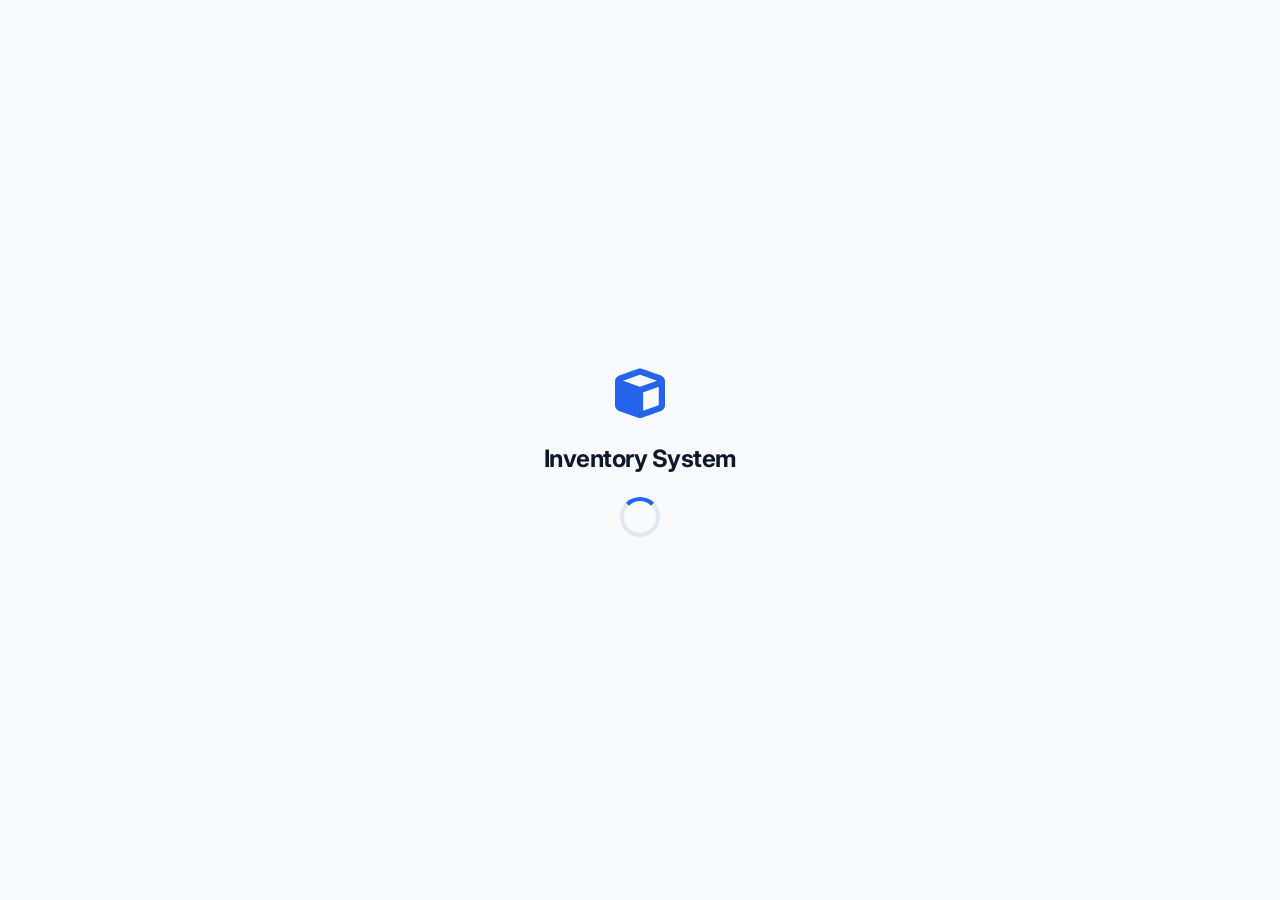
==== index.html @ 9de45422 "Update comments and structure in index.html" ====
<!DOCTYPE html>
<html lang="id">
<head>
  <meta charset="UTF-8">
  <meta name="viewport" content="width=device-width, initial-scale=1.0, maximum-scale=1.0, user-scalable=no">
  <title>Enterprise Inventory System</title>
  <link rel="stylesheet" href="css/style.css">
  <link rel="stylesheet" href="https://cdnjs.cloudflare.com/ajax/libs/font-awesome/6.4.0/css/all.min.css">
  <script src="https://cdn.jsdelivr.net/npm/chart.js"></script>
  <script src="https://cdnjs.cloudflare.com/ajax/libs/exceljs/4.4.0/exceljs.min.js"></script>
  <link href="https://fonts.googleapis.com/css2?family=Inter:wght@400;500;600;700&display=swap" rel="stylesheet">
</head>
<body>

<!-- SPLASH SCREEN -->
<div id="splashScreen">
  <div class="splash-logo"><i class="fa-solid fa-cube"></i></div>
  <h2 class="splash-text">Inventory System</h2>
  <div class="spinner"></div>
</div>

<!-- GLOBAL LOADER -->
<div id="globalLoader" class="hidden"><div class="spinner"></div></div>

<!-- AUTH SCREEN -->
<div id="authScreen" class="auth-container hidden">
  <div class="auth-box">
    <h2 style="margin-bottom: 24px; font-weight: 700; font-size: 24px;">Inventory System</h2>
    <div id="authError" class="hidden" style="color: red; margin-bottom: 16px; font-size: 13px;"></div>
    <div id="loginBox">
      <form id="loginForm">
        <input type="email" id="loginEmail" placeholder="Email" required>
        <input type="password" id="loginPass" placeholder="Password" required>
        <button type="submit" class="btn-primary" style="width: 100%; margin-top: 8px;">Login</button>
        <p style="margin-top:20px; font-size:14px; color: var(--text-muted);">Belum punya akun? <a href="#" onclick="toggleAuth('register'); return false;" style="color:var(--primary); font-weight:600;">Daftar</a></p>
      </form>
    </div>
    <div id="registerBox" class="hidden">
      <form id="registerForm">
        <input type="text" id="regNama" placeholder="Nama Lengkap" required>
        <input type="email" id="regEmail" placeholder="Email" required>
        <input type="password" id="regPass" placeholder="Password (min 6)" required minlength="6">
        <button type="submit" class="btn-primary" style="width: 100%; margin-top: 8px;">Daftar Akun</button>
        <p style="margin-top:20px; font-size:14px; color: var(--text-muted);">Sudah punya akun? <a href="#" onclick="toggleAuth('login'); return false;" style="color:var(--primary); font-weight:600;">Login</a></p>
      </form>
    </div>
  </div>
</div>

<!-- APP LAYOUT -->
<div id="appScreen" class="app-layout hidden">
  <div id="sidebarOverlay" class="sidebar-overlay" onclick="toggleSidebar()"></div>

  <!-- SIDEBAR -->
  <aside class="sidebar" id="sidebar">
    <div class="sidebar-brand">
      <div class="brand-logo-placeholder" style="width: 36px; height: 36px; background: var(--border); border-radius: 10px; flex-shrink: 0;"></div>
      <img id="sidebarLogoImg" class="brand-logo" src="" alt="Logo" style="display: none; object-fit: cover; flex-shrink: 0; border-radius: 10px; width: 36px; height: 36px;">
      <div class="brand-text"><strong id="sidebarBrandName">Inventory</strong><span>Enterprise</span></div>
    </div>
    
    <nav class="sidebar-menu">
      <p class="menu-label">MENU</p>
      <a href="#" class="menu-item active" onclick="showPage('dashboard', this)"><i class="fa-solid fa-border-all"></i> Dashboard</a>
      
      <div class="menu-group">
        <div class="menu-item" onclick="toggleSubmenu(this)"><i class="fa-solid fa-box"></i> Inventory <i class="fa-solid fa-chevron-down arrow"></i></div>
        <div class="submenu">
          <a href="#" onclick="showPage('inputMasuk', this)">Barang Masuk (PO)</a>
          <a href="#" onclick="showPage('inputKeluar', this)">Barang Keluar</a>
          <a href="#" id="nav-stok" onclick="showPage('stok', this)">Data Stok</a>
        </div>
      </div>

      <div class="menu-group">
        <div class="menu-item" onclick="toggleSubmenu(this)"><i class="fa-solid fa-cubes"></i> Master Data <i class="fa-solid fa-chevron-down arrow"></i></div>
        <div class="submenu">
          <a href="#" id="nav-produk" onclick="showPage('masterProduk', this)">Produk</a>
          <a href="#" onclick="showPage('masterMerk', this)">Merk</a>
          <a href="#" onclick="showPage('masterJenis', this)">Jenis</a>
          <a href="#" onclick="showPage('masterUkuran', this)">Ukuran</a>
          <a href="#" onclick="showPage('masterLokasi', this)">Lokasi</a>
        </div>
      </div>

      <!-- MENU LAPORAN ASET -->
      <a href="#" id="nav-laporanAset" class="menu-item" onclick="showPage('laporanAset', this)"><i class="fa-solid fa-chart-pie"></i> Laporan Aset</a>
      
      <a href="#" class="menu-item" onclick="showPage('history', this)"><i class="fa-solid fa-clock-rotate-left"></i> History Transaksi</a>
    </nav>
    
    <div class="sidebar-footer">
      <a href="#" class="menu-item" onclick="showPage('settings', this)"><i class="fa-solid fa-gear"></i> Settings</a>
      <a href="#" class="menu-item text-danger" onclick="logout()"><i class="fa-solid fa-arrow-right-from-bracket"></i> Log Out</a>
    </div>
  </aside>

  <!-- MAIN CONTENT -->
  <main class="main-content">
    <header class="topbar">
      <div class="topbar-left">
        <button class="hamburger" onclick="toggleSidebar()"><i class="fa-solid fa-bars"></i></button>
        <div class="search-bar">
          <i class="fa-solid fa-magnifying-glass text-muted"></i>
          <input type="text" id="globalSearch" placeholder="Cari SKU / Nama Produk..." onkeyup="filterTable()">
        </div>
      </div>
      <div class="topbar-right">
        <button class="icon-btn" onclick="toggleDarkMode()" title="Ganti Tema"><i class="fa-solid fa-moon" id="themeIcon"></i></button>
        <div class="profile-dropdown-container">
          <div class="user-profile" onclick="toggleProfileMenu(event)">
            <span id="userNameDisplay">Admin</span>
            <div class="avatar-placeholder" style="width: 32px; height: 32px; border-radius: 50%; background: var(--primary); color: white; display: flex; align-items: center; justify-content: center; font-size: 14px; font-weight: bold;">A</div>
            <img id="userAvatarImg" class="avatar" src="" alt="Avatar" style="display: none; object-fit: cover; width: 32px; height: 32px; border-radius: 50%; flex-shrink: 0;">
          </div>
          <div class="dropdown-menu hidden" id="profileDropdown">
            <a href="#" class="dropdown-item" onclick="showPage('settings', document.querySelectorAll('.sidebar-footer a')[0]); toggleProfileMenu(event); return false;"><i class="fa-solid fa-gear"></i> Pengaturan</a>
            <a href="#" class="dropdown-item text-danger" onclick="logout(); return false;"><i class="fa-solid fa-arrow-right-from-bracket"></i> Logout</a>
          </div>
        </div>
      </div>
    </header>

    <div class="content-area">
      
      <!-- DASHBOARD -->
      <div id="page-dashboard" class="page-view">
        <div class="page-header-flex">
          <div>
            <h2 class="page-title" style="margin-bottom: 4px;">Dashboard</h2>
            <p style="color: var(--text-muted); font-size: 14px;">Ringkasan inventaris dan aktivitas gudang Anda.</p>
          </div>
        </div>

        <div class="bento-grid">
          <div class="bento-card featured-card" style="cursor: pointer;" onclick="document.getElementById('nav-laporanAset').click()" title="Lihat Rincian Laporan Aset">
            <div class="featured-content">
              <div class="icon-box-glass"><i class="fa-solid fa-chart-line"></i></div>
              <p>Estimasi Laba Bersih</p>
              <h1 id="statNilaiAset">Rp 0</h1>
              <div class="featured-footer">
                <span><i class="fa-solid fa-circle-info"></i> (Harga Jual - Modal) x Stok</span>
              </div>
            </div>
          </div>

          <div class="bento-card stat-card" style="cursor: pointer;" onclick="document.getElementById('nav-produk').click()" title="Lihat Master Produk">
            <div class="stat-icon blue"><i class="fa-solid fa-cube"></i></div>
            <div class="stat-details"><span>Total SKU</span><h3 id="statTotalProduk">0</h3></div>
          </div>

          <div class="bento-card stat-card" style="cursor: pointer;" onclick="document.getElementById('nav-stok').click()" title="Lihat Stok Menipis">
            <div class="stat-icon red"><i class="fa-solid fa-triangle-exclamation"></i></div>
            <div class="stat-details"><span>Stok Menipis</span><h3 id="statLowStok">0</h3></div>
          </div>

          <div class="bento-card chart-card">
            <div class="card-header"><h3>Top 5 Stok Terbanyak</h3></div>
            <div class="chart-container"><canvas id="dashboardChart"></canvas></div>
          </div>

          <div class="bento-card table-card">
            <div class="card-header"><h3>Aktivitas Terakhir</h3><a href="#" onclick="showPage('history', document.querySelectorAll('.menu-item')[4]); return false;" style="font-size: 13px; color: var(--primary); font-weight: 600;">Lihat Semua</a></div>
            <div class="table-responsive">
              <table class="data-table">
                <thead><tr><th>Tgl</th><th>Tipe</th><th>Produk</th><th class="text-right">Qty</th></tr></thead>
                <tbody id="dashHistoryTable"></tbody>
              </table>
            </div>
          </div>
        </div>
      </div>

      <!-- LAPORAN ASET -->
      <div id="page-laporanAset" class="page-view hidden">
        <div class="page-header-flex">
          <div>
            <h2 class="page-title" style="margin-bottom: 4px;">Laporan Aset & Keuangan</h2>
            <p style="color: var(--text-muted); font-size: 14px;">Rincian modal, potensi pendapatan, dan laba bersih dari stok yang ada.</p>
          </div>
        </div>

        <!-- GRID KHUSUS LAPORAN ASET -->
        <div class="report-grid">
          <div class="report-card">
            <div class="stat-icon" style="background: #fef3c7; color: #d97706;"><i class="fa-solid fa-wallet"></i></div>
            <div class="stat-details">
              <span>Total Modal Tertahan</span>
              <h3 id="statTotalModal">Rp 0</h3>
            </div>
          </div>
          <div class="report-card">
            <div class="stat-icon blue"><i class="fa-solid fa-money-bill-trend-up"></i></div>
            <div class="stat-details">
              <span>Total Potensi Jual</span>
              <h3 id="statTotalOmzet">Rp 0</h3>
            </div>
          </div>
          <div class="report-card">
            <div class="stat-icon" style="background: #dcfce7; color: #16a34a;"><i class="fa-solid fa-sack-dollar"></i></div>
            <div class="stat-details">
              <span>Estimasi Laba Bersih</span>
              <h3 id="statTotalLaba" style="color: #16a34a;">Rp 0</h3>
            </div>
          </div>
        </div>

        <div class="bento-card">
          <div class="table-responsive">
            <table class="data-table">
              <thead>
                <tr>
                  <th>SKU</th>
                  <th>Nama Produk</th>
                  <th class="text-right">Sisa Stok</th>
                  <th class="text-right">Harga Beli (Modal)</th>
                  <th class="text-right">Harga Jual</th>
                  <th class="text-right">Total Modal</th>
                  <th class="text-right">Total Omzet</th>
                  <th class="text-right">Laba Kotor</th>
                </tr>
              </thead>
              <tbody id="tableLaporanAset"></tbody>
            </table>
          </div>
        </div>
      </div>

      <!-- SETTINGS -->
      <div id="page-settings" class="page-view hidden">
        <div class="page-header-flex"><h2 class="page-title">Pengaturan Akun</h2></div>
        <div class="bento-card" style="max-width: 600px;">
          <form id="formSettings">
            <div class="form-group"><label>Nama Perusahaan / Toko</label><input type="text" id="settingCompanyName" required></div>
            <div class="form-group"><label>Username (Nama Tampilan Anda)</label><input type="text" id="settingUsername" required></div>
            <div class="form-group" style="background: var(--bg-main); padding: 16px; border-radius: var(--radius-md); border: 1px dashed var(--border);">
              <label>Ganti Logo Perusahaan (Opsional)</label>
              <input type="file" id="inputLogo" accept="image/*" style="margin-top: 8px; border: none; padding: 0;">
              <img id="previewLogo" src="" alt="Preview Logo" style="display: none; max-width: 100px; margin-top: 12px; border-radius: 8px; object-fit: contain; background: white;">
            </div>
            <div class="form-group" style="background: var(--bg-main); padding: 16px; border-radius: var(--radius-md); border: 1px dashed var(--border);">
              <label>Ganti Foto Profil (Opsional)</label>
              <input type="file" id="inputAvatar" accept="image/*" style="margin-top: 8px; border: none; padding: 0;">
              <img id="previewAvatar" src="" alt="Preview Avatar" style="display: none; width: 80px; height: 80px; margin-top: 12px; border-radius: 50%; object-fit: cover; background: white;">
            </div>
            <button type="submit" class="btn-primary"><i class="fa-solid fa-floppy-disk"></i> Simpan Pengaturan</button>
          </form>
        </div>
      </div>

      <!-- BARANG MASUK (PO) -->
      <div id="page-inputMasuk" class="page-view hidden">
        <h2 class="page-title">Input Barang Masuk (PO)</h2>
        <div class="bento-card input-stok-header">
          <div class="form-inline" style="flex: 2;">
            <label>Pilih Produk</label>
            <select id="inProdukId" required onchange="suggestHargaBeli()">
              <option value="">Memuat produk...</option>
            </select>
          </div>
          <div class="form-inline"><label>Jumlah Masuk</label><input type="number" id="inputJmlCepat" placeholder="0" min="1"></div>
          <div class="form-inline"><label>Harga Beli (Modal)</label><input type="number" id="inputHargaCepat" placeholder="Rp"></div>
          <button class="btn-primary" onclick="tambahKeTabelSementara()"><i class="fa-solid fa-cart-plus"></i> Tambah</button>
        </div>
        <div class="bento-card mt-20">
          <div class="table-responsive">
            <table class="data-table">
              <thead><tr><th>SKU</th><th>Nama</th><th>Lokasi</th><th>Jumlah Masuk</th><th>Harga Beli</th><th>Action</th></tr></thead>
              <tbody id="tempStokTable"></tbody>
            </table>
          </div>
          <div class="table-footer"><button class="btn-primary" onclick="simpanStokMassal()"><i class="fa-solid fa-floppy-disk"></i> Simpan Transaksi</button></div>
        </div>
      </div>

      <!-- BARANG KELUAR -->
      <div id="page-inputKeluar" class="page-view hidden">
        <h2 class="page-title">Input Barang Keluar</h2>
        <div class="bento-card" style="max-width: 600px;">
          <form id="formKeluar">
            <div class="form-group"><label>Pilih Produk (Berdasarkan SKU)</label><select id="outProdukId" required></select></div>
            <div class="form-group"><label>Jumlah Keluar</label><input type="number" id="outJumlah" required min="1"></div>
            <div class="form-group"><label>Tanggal</label><input type="date" id="outTanggal" required></div>
            <div class="form-group"><label>Keterangan (Alasan Keluar)</label><input type="text" id="outKet" placeholder="Cth: Terjual, Barang Rusak" required></div>
            <button type="submit" class="btn-primary"><i class="fa-solid fa-arrow-up-from-bracket"></i> Proses Keluar</button>
          </form>
        </div>
      </div>

      <!-- MASTER PRODUK -->
      <div id="page-masterProduk" class="page-view hidden">
        <div class="page-header-flex">
          <h2 class="page-title">Master Produk</h2>
          <button class="btn-primary" onclick="bukaDetailProduk()"><i class="fa-solid fa-plus"></i> Tambah Produk</button>
        </div>
        <div class="bento-card">
          <div class="table-responsive">
            <table class="data-table" id="tableProduk">
              <thead><tr><th>SKU</th><th>Nama</th><th>Lokasi</th><th>Status</th><th>Stok</th><th>Harga Modal</th><th>Harga Jual</th><th>Action</th></tr></thead>
              <tbody id="tableMasterProduk"></tbody>
            </table>
          </div>
        </div>
      </div>

      <!-- MASTER DYNAMIC -->
      <div id="page-masterMerk" class="page-view hidden">
        <div class="page-header-flex"><h2 class="page-title">Master Merk</h2><button class="btn-primary" onclick="openModalMaster('merk')"><i class="fa-solid fa-plus"></i> Tambah Merk</button></div>
        <div class="bento-card"><div class="table-responsive"><table class="data-table"><thead><tr><th>No</th><th>Nama Merk</th><th>Action</th></tr></thead><tbody id="tableMasterMerk"></tbody></table></div></div>
      </div>
      <div id="page-masterJenis" class="page-view hidden">
        <div class="page-header-flex"><h2 class="page-title">Master Jenis</h2><button class="btn-primary" onclick="openModalMaster('jenis')"><i class="fa-solid fa-plus"></i> Tambah Jenis</button></div>
        <div class="bento-card"><div class="table-responsive"><table class="data-table"><thead><tr><th>No</th><th>Nama Jenis</th><th>Action</th></tr></thead><tbody id="tableMasterJenis"></tbody></table></div></div>
      </div>
      <div id="page-masterUkuran" class="page-view hidden">
        <div class="page-header-flex"><h2 class="page-title">Master Ukuran</h2><button class="btn-primary" onclick="openModalMaster('ukuran')"><i class="fa-solid fa-plus"></i> Tambah Ukuran</button></div>
        <div class="bento-card"><div class="table-responsive"><table class="data-table"><thead><tr><th>No</th><th>Nama Ukuran</th><th>Action</th></tr></thead><tbody id="tableMasterUkuran"></tbody></table></div></div>
      </div>
      <div id="page-masterLokasi" class="page-view hidden">
        <div class="page-header-flex"><h2 class="page-title">Master Lokasi</h2><button class="btn-primary" onclick="openModalMaster('lokasi')"><i class="fa-solid fa-plus"></i> Tambah Lokasi</button></div>
        <div class="bento-card"><div class="table-responsive"><table class="data-table"><thead><tr><th>No</th><th>Nama Lokasi</th><th>Action</th></tr></thead><tbody id="tableMasterLokasi"></tbody></table></div></div>
      </div>

      <!-- DATA STOK -->
      <div id="page-stok" class="page-view hidden">
        <h2 class="page-title">Data Stok Real-time</h2>
        <div class="bento-card"><div class="table-responsive"><table class="data-table"><thead><tr><th>SKU</th><th>Nama</th><th>Lokasi</th><th>Stok Saat Ini</th></tr></thead><tbody id="tableStok"></tbody></table></div></div>
      </div>

      <!-- HISTORY -->
      <div id="page-history" class="page-view hidden">
        <div class="page-header-flex">
          <h2 class="page-title">Semua History Transaksi</h2>
          <button class="btn-primary" onclick="exportHistoryToExcel()"><i class="fa-solid fa-file-excel"></i> Export ke Excel</button>
        </div>
        <div class="bento-card">
          <div class="table-responsive">
            <table class="data-table">
              <thead><tr><th>Tanggal</th><th>Tipe</th><th>Produk</th><th>Jumlah</th><th>Keterangan</th></tr></thead>
              <tbody id="tableHistory"></tbody>
            </table>
          </div>
        </div>
      </div>

    </div> <!-- END CONTENT-AREA -->

    <!-- ====== FOOTER ====== -->
    <footer class="app-footer">
      <div class="footer-left">
        <div class="footer-brand">
          <i class="fa-solid fa-cube"></i>
          <span id="footerBrandLogoText">Inventory</span>
        </div>
        <p>&copy; <span id="year"></span> <span id="footerCompanyName">Inventory Enterprise</span>. All rights reserved.</p>
        <p>Designed by <a href="https://wa.me/62895627104050?text=Halo%20Divzz,%20saya%20tertarik%20dengan%20aplikasi%20Inventory%20System" target="_blank">Divzz</a></p>
      </div>
      
      <div class="footer-right">
        <div class="footer-links">
          <a href="terms-and-conditions.html">Terms & Conditions</a>
          <a href="privacy-policy.html">Privacy Policy</a>
          <a href="mailto:divaprawira043@gmail.com?subject=Pertanyaan%20mengenai%20Inventory%20System">Contact Us</a>
        </div>
        <a href="https://github.com/Divzz1" target="_blank" class="social-link" title="GitHub">
          <i class="fa-brands fa-github"></i>
        </a>
      </div>
    </footer>
  </main>
</div>

<!-- MODAL PRODUK -->
<div id="modalProduk" class="modal-overlay hidden" onclick="closeModalOutside(event, 'modalProduk')">
  <div class="modal-content" onclick="event.stopPropagation()">
    <div class="modal-header"><h3 id="modalProdukTitle">Detail Produk Baru</h3><button type="button" class="close-btn" onclick="closeModal('modalProduk')">&times;</button></div>
    <form id="formProduk">
      <input type="hidden" id="prodId">
      <div class="modal-body">
        <div class="form-group"><label>SKU (Unik) *</label><input type="text" id="prodSku" required></div>
        <div class="form-group"><label>Nama Produk *</label><input type="text" id="prodNama" required></div>
        <div class="form-row">
          <div class="form-group"><label>Merk</label><input type="text" id="prodMerk"></div>
          <div class="form-group"><label>Jenis</label><input type="text" id="prodJenis"></div>
        </div>
        <div class="form-row">
          <div class="form-group"><label>Ukuran</label><input type="text" id="prodUkuran"></div>
          <div class="form-group"><label>Lokasi</label><input type="text" id="prodLokasi" placeholder="Cth: Rak A1"></div>
        </div>
        <div class="form-row">
          <div class="form-group"><label>Status Barang</label>
            <select id="prodStatus"><option value="Tersedia">Tersedia</option><option value="Rusak/Nonaktif">Rusak/Nonaktif</option></select>
          </div>
          <div class="form-group"><label>Harga Modal / Beli (Rp)</label><input type="number" id="prodHargaBeli" value="0" min="0"></div>
        </div>
        <div class="form-row">
          <div class="form-group"><label>Harga Jual (Rp)</label><input type="number" id="prodHarga" value="0" min="0"></div>
        </div>
      </div>
      <div class="modal-footer">
        <button type="button" class="btn-secondary" onclick="closeModal('modalProduk')">Batal</button>
        <button type="submit" class="btn-primary" id="btnSimpanProduk">Simpan Produk</button>
      </div>
    </form>
  </div>
</div>

<!-- MODAL MASTER -->
<div id="modalMaster" class="modal-overlay hidden" onclick="closeModalOutside(event, 'modalMaster')">
  <div class="modal-content" style="max-width: 400px;" onclick="event.stopPropagation()">
    <div class="modal-header"><h3 id="modalMasterTitle">Tambah Data</h3><button type="button" class="close-btn" onclick="closeModal('modalMaster')">&times;</button></div>
    <div class="modal-body"><div class="form-group"><label>Nama</label><input type="text" id="masterNama" required></div></div>
    <div class="modal-footer">
      <button type="button" class="btn-secondary" onclick="closeModal('modalMaster')">Batal</button>
      <button type="button" class="btn-primary" onclick="simpanMaster()">Simpan Data</button>
    </div>
  </div>
</div>

<script type="module" src="js/app.js"></script>
</body>
</html>
---- css/style.css ----
/* ===== VARIABEL & TEMA ===== */
:root {
  --bg-main: #f8fafc;
  --bg-surface: #ffffff;
  --sidebar-bg: #ffffff;
  --sidebar-active: #eff6ff;
  --text-main: #0f172a;
  --text-muted: #64748b;
  --primary: #2563eb;
  --primary-hover: #1d4ed8;
  --border: #e2e8f0;
  
  --success: #10b981;
  --success-bg: #ecfdf5;
  --danger: #ef4444;
  --danger-bg: #fef2f2;
  --warning: #f59e0b;
  --warning-bg: #fffbeb;

  --shadow-sm: 0 1px 3px rgba(0,0,0,0.05);
  --shadow-md: 0 4px 6px -1px rgba(0,0,0,0.05);
  --shadow-lg: 0 10px 15px -3px rgba(0,0,0,0.05);
  
  --radius-lg: 16px;
  --radius-md: 12px;
  --radius-sm: 8px;
}

/* Dark Mode Variables */
[data-theme="dark"] {
  --bg-main: #0f172a;
  --bg-surface: #1e293b;
  --sidebar-bg: #1e293b;
  --sidebar-active: #334155;
  --text-main: #f8fafc;
  --text-muted: #94a3b8;
  --border: #334155;
  --shadow-sm: 0 1px 3px rgba(0,0,0,0.3);
  --shadow-md: 0 4px 6px -1px rgba(0,0,0,0.3);
  --shadow-lg: 0 10px 15px -3px rgba(0,0,0,0.3);
}

* { margin: 0; padding: 0; box-sizing: border-box; font-family: 'Inter', -apple-system, sans-serif; }
body { background: var(--bg-main); color: var(--text-main); overflow-x: hidden; transition: background 0.3s, color 0.3s; }
.hidden { display: none !important; }
a { text-decoration: none; color: inherit; }
button { cursor: pointer; font-family: inherit; }
.text-muted { color: var(--text-muted); }
.text-danger { color: var(--danger); }
.text-right { text-align: right; }

/* ===== ANIMASI LOADING (SPLASH SCREEN & GLOBAL LOADER) ===== */
#splashScreen {
  position: fixed; inset: 0; background: var(--bg-main); z-index: 9999;
  display: flex; flex-direction: column; align-items: center; justify-content: center;
  transition: opacity 0.6s ease, visibility 0.6s ease;
}
#splashScreen.fade-out { opacity: 0; visibility: hidden; }
.splash-logo { font-size: 50px; color: var(--primary); margin-bottom: 20px; animation: bounce 1.5s infinite; }
.splash-text { font-size: 24px; font-weight: 700; margin-bottom: 24px; letter-spacing: -0.5px; animation: pulse 1.5s infinite; }

#globalLoader {
  position: fixed; inset: 0; background: rgba(15,23,42,0.3); backdrop-filter: blur(4px);
  z-index: 9000; display: flex; align-items: center; justify-content: center;
}

.spinner {
  width: 40px; height: 40px; border: 4px solid var(--border);
  border-top: 4px solid var(--primary); border-radius: 50%;
  animation: spin 1s linear infinite;
}

@keyframes spin { 0% { transform: rotate(0deg); } 100% { transform: rotate(360deg); } }
@keyframes bounce { 0%, 100% { transform: translateY(0); } 50% { transform: translateY(-15px); } }
@keyframes pulse { 0%, 100% { opacity: 1; } 50% { opacity: 0.5; } }

/* ===== AUTH (LOGIN & REGISTER) ===== */
.auth-container { height: 100vh; display: flex; align-items: center; justify-content: center; background: var(--bg-main); padding: 20px; }
.auth-box { background: var(--bg-surface); padding: 40px; border-radius: var(--radius-lg); box-shadow: var(--shadow-lg); border: 1px solid var(--border); width: 100%; max-width: 400px; text-align: center; animation: slideUpFade 0.6s ease; }
.auth-box input { width: 100%; padding: 12px 16px; margin-bottom: 16px; border: 1px solid var(--border); background: var(--bg-main); color: var(--text-main); border-radius: var(--radius-sm); outline: none; transition: 0.3s; }
.auth-box input:focus { border-color: var(--primary); box-shadow: 0 0 0 3px rgba(37,99,235,0.1); transform: translateY(-2px); }

/* ===== LAYOUT DASAR ===== */
.app-layout { display: flex; min-height: 100vh; width: 100vw; overflow: hidden; }

/* ===== SIDEBAR ===== */
.sidebar { width: 260px; background: var(--sidebar-bg); border-right: 1px solid var(--border); display: flex; flex-direction: column; position: fixed; top: 0; bottom: 0; left: 0; z-index: 100; transition: transform 0.3s cubic-bezier(0.4, 0, 0.2, 1); }
.sidebar-brand { display: flex; align-items: center; gap: 12px; padding: 24px; }
.brand-logo { width: 32px; height: 32px; border-radius: 8px; object-fit: cover; }
.brand-text { display: flex; flex-direction: column; font-size: 15px; font-weight: 700; line-height: 1.2; }
.brand-text span { color: var(--text-muted); font-size: 11px; font-weight: 600; letter-spacing: 0.5px; text-transform: uppercase; margin-top: 2px;}

.sidebar-menu { flex: 1; padding: 12px; overflow-y: auto; }
.menu-label { font-size: 11px; font-weight: 600; color: var(--text-muted); margin: 16px 12px 8px; letter-spacing: 0.5px; }
.menu-item { display: flex; align-items: center; gap: 12px; padding: 10px 12px; color: var(--text-muted); font-size: 14px; font-weight: 500; border-radius: var(--radius-sm); transition: all 0.2s cubic-bezier(0.4, 0, 0.2, 1); cursor: pointer; user-select: none; margin-bottom: 4px;}
.menu-item:hover { background: var(--bg-main); color: var(--text-main); transform: translateX(5px); }
.menu-item:active { transform: scale(0.97); }
.menu-item.active { color: var(--primary); background: var(--sidebar-active); font-weight: 600; }
.menu-item i:first-child { width: 20px; text-align: center; font-size: 16px; transition: transform 0.2s; }
.menu-item:hover i:first-child { transform: scale(1.1) rotate(-5deg); }
.arrow { margin-left: auto; font-size: 10px; transition: transform 0.3s cubic-bezier(0.4, 0, 0.2, 1); }
.submenu { display: none; flex-direction: column; padding-left: 44px; margin-top: 4px; margin-bottom: 8px;}
.submenu.open { display: flex; animation: slideDown 0.3s ease forwards; }
.submenu a { padding: 8px 0; font-size: 13px; color: var(--text-muted); transition: all 0.2s; font-weight: 500; }
.submenu a:hover { color: var(--primary); transform: translateX(5px); }
.submenu a.active { color: var(--primary); font-weight: 600; }
.sidebar-footer { padding: 20px 12px; border-top: 1px solid var(--border); }

/* ===== MAIN CONTENT & TOPBAR ===== */
.main-content { flex: 1; margin-left: 260px; display: flex; flex-direction: column; min-height: 100vh; transition: margin-left 0.3s ease, width 0.3s ease; width: calc(100% - 260px); }
.topbar { background: var(--bg-surface); padding: 16px 32px; display: flex; justify-content: space-between; align-items: center; border-bottom: 1px solid var(--border); position: sticky; top: 0; z-index: 50; transition: background 0.3s; }
.topbar-left { display: flex; align-items: center; gap: 20px; flex: 1; }

.hamburger { display: flex; align-items: center; justify-content: center; background: none; border: none; font-size: 20px; color: var(--text-muted); cursor: pointer; transition: all 0.2s; }
.hamburger:hover { color: var(--primary); transform: scale(1.1) rotate(90deg); }

.search-bar { display: flex; align-items: center; background: var(--bg-main); padding: 10px 16px; border-radius: var(--radius-sm); width: 100%; max-width: 350px; border: 1px solid var(--border); transition: all 0.3s; }
.search-bar:focus-within { background: var(--bg-surface); border-color: var(--primary); box-shadow: 0 0 0 3px rgba(37,99,235,0.1); transform: translateY(-2px); }
.search-bar input { border: none; background: transparent; outline: none; margin-left: 10px; width: 100%; font-size: 14px; color: var(--text-main); }

.topbar-right { display: flex; align-items: center; gap: 16px; }
.icon-btn { background: var(--bg-main); border: 1px solid var(--border); width: 40px; height: 40px; border-radius: 50%; display: flex; align-items: center; justify-content: center; font-size: 16px; color: var(--text-main); transition: all 0.3s; }
.icon-btn:hover { background: var(--border); transform: rotate(15deg) scale(1.1); }

.profile-dropdown-container { position: relative; }
.user-profile { display: flex; align-items: center; gap: 12px; background: var(--bg-main); padding: 6px 16px 6px 8px; border-radius: 30px; cursor: pointer; transition: all 0.3s; border: 1px solid var(--border); }
.user-profile:hover { background: var(--border); transform: translateY(-2px); box-shadow: var(--shadow-sm); }
.user-profile span { font-size: 14px; font-weight: 600; }

.dropdown-menu { position: absolute; top: calc(100% + 8px); right: 0; background: var(--bg-surface); border-radius: var(--radius-md); box-shadow: var(--shadow-lg); border: 1px solid var(--border); min-width: 180px; z-index: 1000; overflow: hidden; animation: dropDownFade 0.2s ease forwards; }
.dropdown-item { display: flex; align-items: center; gap: 12px; padding: 12px 16px; font-size: 14px; color: var(--text-main); transition: all 0.2s; text-decoration: none; font-weight: 500;}
.dropdown-item:hover { background: var(--bg-main); color: var(--primary); padding-left: 20px; }

/* ===== ANIMASI PAGE TRANSITION ===== */
.content-area { padding: 32px; width: 100%; max-width: 1400px; margin: 0 auto; flex: 1; }
.page-view:not(.hidden) { animation: slideUpFade 0.5s cubic-bezier(0.16, 1, 0.3, 1) forwards; }
.page-title { font-size: 24px; font-weight: 700; margin-bottom: 24px; letter-spacing: -0.5px; }
.page-header-flex { display: flex; justify-content: space-between; align-items: center; margin-bottom: 24px; flex-wrap: wrap; gap: 12px; }

/* ===== BENTO GRID DASHBOARD ===== */
.bento-grid { display: grid; grid-template-columns: repeat(4, 1fr); gap: 24px; }

.bento-card {
  background: var(--bg-surface);
  border-radius: var(--radius-lg);
  padding: 24px;
  border: 1px solid var(--border);
  box-shadow: var(--shadow-sm);
  transition: all 0.3s cubic-bezier(0.4, 0, 0.2, 1);
  position: relative;
  overflow: hidden;
}
.bento-card:hover { transform: translateY(-5px) scale(1.01); box-shadow: var(--shadow-lg); border-color: var(--primary); }

.featured-card {
  grid-column: span 2; grid-row: span 1;
  background: linear-gradient(135deg, var(--primary), #3b82f6);
  color: white; display: flex; flex-direction: column; justify-content: space-between; border: none;
}
.featured-card::after {
  content: ''; position: absolute; right: -20px; top: -20px; width: 150px; height: 150px; background: rgba(255,255,255,0.1); border-radius: 50%; transition: 0.5s;
}
.featured-card:hover::after { transform: scale(1.5); }
.icon-box-glass { width: 48px; height: 48px; background: rgba(255,255,255,0.2); border-radius: 12px; display: flex; align-items: center; justify-content: center; font-size: 20px; margin-bottom: 16px; backdrop-filter: blur(4px); transition: 0.3s;}
.featured-card:hover .icon-box-glass { transform: rotate(-10deg) scale(1.1); }
.featured-content p { font-size: 14px; opacity: 0.9; margin-bottom: 8px; font-weight: 500;}
.featured-content h1 { font-size: 32px; font-weight: 700; letter-spacing: -0.5px; }
.featured-footer { margin-top: 20px; font-size: 13px; opacity: 0.9; display: flex; align-items: center; gap: 6px; font-weight: 500;}

.stat-card { grid-column: span 1; display: flex; align-items: center; gap: 20px; }
.stat-icon { width: 56px; height: 56px; border-radius: 16px; display: flex; align-items: center; justify-content: center; font-size: 24px; flex-shrink: 0; transition: 0.3s; }
.stat-card:hover .stat-icon { transform: scale(1.1) rotate(5deg); }
.stat-icon.blue { background: var(--sidebar-active); color: var(--primary); }
.stat-icon.red { background: var(--danger-bg); color: var(--danger); }
.stat-details span { font-size: 13px; color: var(--text-muted); font-weight: 600; text-transform: uppercase; letter-spacing: 0.5px;}
.stat-details h3 { font-size: 28px; font-weight: 700; margin-top: 4px; color: var(--text-main); }

.chart-card { grid-column: span 2; grid-row: span 2; display: flex; flex-direction: column; }
.table-card { grid-column: span 2; grid-row: span 2; display: flex; flex-direction: column; }

.card-header { display: flex; justify-content: space-between; align-items: center; margin-bottom: 24px; }
.card-header h3 { font-size: 16px; font-weight: 700; color: var(--text-main); }
.chart-container { position: relative; flex: 1; width: 100%; min-height: 300px; }

/* ===== TABEL ===== */
.table-responsive { overflow-x: auto; width: 100%; flex: 1;}
.data-table { width: 100%; border-collapse: collapse; font-size: 14px; text-align: left; }
.data-table th { padding: 16px; color: var(--text-muted); font-weight: 600; border-bottom: 1px solid var(--border); font-size: 12px; text-transform: uppercase; letter-spacing: 0.5px;}
.data-table td { padding: 16px; border-bottom: 1px solid var(--border); color: var(--text-main); vertical-align: middle; font-weight: 500;}
.data-table tbody tr { transition: all 0.2s; }
.data-table tbody tr:hover { background: var(--bg-main); transform: scale(1.002); }
.data-table tr:last-child td { border-bottom: none; }

/* ===== BADGES ===== */
.badge { padding: 6px 12px; border-radius: 20px; font-size: 12px; font-weight: 600; white-space: nowrap; display: inline-flex; align-items: center; gap: 4px; transition: 0.3s;}
.badge:hover { transform: scale(1.05); }
.badge.success { background: var(--success-bg); color: var(--success); }
.badge.danger { background: var(--danger-bg); color: var(--danger); }
.badge.warning { background: var(--warning-bg); color: var(--warning); }

/* ===== BUTTONS (HOVER & CLICK EFFECT) ===== */
.btn-primary { background: var(--primary); color: white; border: none; padding: 12px 24px; border-radius: var(--radius-sm); font-weight: 600; font-size: 14px; transition: all 0.2s cubic-bezier(0.4, 0, 0.2, 1); display: inline-flex; align-items: center; gap: 8px; justify-content: center;}
.btn-primary:hover { background: var(--primary-hover); transform: translateY(-3px); box-shadow: 0 6px 15px rgba(37,99,235,0.4); }
.btn-primary:active { transform: translateY(1px) scale(0.95); box-shadow: none; }

.btn-secondary { background: var(--bg-main); color: var(--text-main); border: 1px solid var(--border); padding: 12px 24px; border-radius: var(--radius-sm); font-weight: 600; font-size: 14px; transition: all 0.2s; }
.btn-secondary:hover { background: var(--border); transform: translateY(-2px); }
.btn-secondary:active { transform: scale(0.95); }

.btn-sm { padding: 8px 14px; border-radius: 6px; font-size: 12px; border: none; transition: all 0.2s cubic-bezier(0.4, 0, 0.2, 1); display: inline-flex; align-items: center; gap: 6px; font-weight: 600; }
.btn-sm.red { background: var(--danger-bg); color: var(--danger); }
.btn-sm.red:hover { background: var(--danger); color: white; transform: translateY(-2px); }
.btn-sm.red:active { transform: scale(0.9); }
.btn-sm.outline { border: 1px solid var(--border); background: transparent; color: var(--text-main); }
.btn-sm.outline:hover { background: var(--bg-main); border-color: var(--primary); color: var(--primary); transform: translateY(-2px); }

/* ===== FORMS ===== */
.input-stok-header { display: flex; gap: 20px; align-items: flex-end; flex-wrap: wrap; }
.form-inline { display: flex; flex-direction: column; gap: 8px; flex: 1; min-width: 150px; }
.form-inline label { font-size: 13px; font-weight: 600; color: var(--text-muted); }
.form-inline input, .form-inline select { padding: 12px 16px; border: 1px solid var(--border); border-radius: var(--radius-sm); background: var(--bg-main); color: var(--text-main); outline: none; font-family: inherit; font-size: 14px; transition: all 0.3s; width: 100%; font-weight: 500;}
.form-inline input:focus, .form-inline select:focus { border-color: var(--primary); background: var(--bg-surface); box-shadow: 0 0 0 3px rgba(37,99,235,0.1); transform: translateY(-2px); }
.mt-20 { margin-top: 24px; }
.table-footer { display: flex; justify-content: flex-end; margin-top: 24px; }

.form-group { margin-bottom: 24px; }
.form-group label { display: block; font-size: 13px; font-weight: 600; margin-bottom: 8px; color: var(--text-main); }
.form-group input, .form-group textarea, .form-group select { width: 100%; padding: 12px 16px; border: 1px solid var(--border); border-radius: var(--radius-sm); background: var(--bg-main); color: var(--text-main); outline: none; font-family: inherit; font-size: 14px; transition: all 0.3s; font-weight: 500;}
.form-group input:focus, .form-group textarea:focus, .form-group select:focus { border-color: var(--primary); background: var(--bg-surface); box-shadow: 0 0 0 3px rgba(37,99,235,0.1); transform: translateY(-2px); }
.form-row { display: grid; grid-template-columns: 1fr 1fr; gap: 20px; }

/* ===== MODAL ANIMATION ===== */
.modal-overlay { position: fixed; inset: 0; background: rgba(15,23,42,0.6); backdrop-filter: blur(4px); display: flex; z-index: 1000; opacity: 0; animation: fadeIn 0.3s forwards; padding: 20px; overflow-y: auto; }
.modal-content { background: var(--bg-surface); width: 100%; max-width: 600px; border-radius: var(--radius-lg); overflow: hidden; transform: scale(0.8) translateY(20px); opacity: 0; animation: modalBounce 0.4s cubic-bezier(0.175, 0.885, 0.32, 1.275) forwards; margin: auto; display: flex; flex-direction: column; border: 1px solid var(--border); box-shadow: var(--shadow-lg); }
.modal-header { padding: 24px; border-bottom: 1px solid var(--border); display: flex; justify-content: space-between; align-items: center; }
.modal-header h3 { font-size: 20px; font-weight: 700; }
.close-btn { background: none; border: none; font-size: 24px; color: var(--text-muted); transition: 0.3s; }
.close-btn:hover { color: var(--danger); transform: rotate(180deg) scale(1.2); }
.modal-body { padding: 24px; overflow-y: auto; max-height: 70vh; }
.modal-footer { padding: 24px; border-top: 1px solid var(--border); display: flex; justify-content: flex-end; gap: 12px; background: var(--bg-surface); }

/* ====== FOOTER ====== */
.app-footer { background: var(--bg-surface); border-top: 1px solid var(--border); padding: 24px 32px; display: flex; justify-content: space-between; align-items: center; flex-wrap: wrap; gap: 16px; font-size: 13px; }
.footer-left { display: flex; flex-direction: column; gap: 6px; }
.footer-brand { display: flex; align-items: center; gap: 8px; font-size: 16px; font-weight: 700; color: var(--text-main); margin-bottom: 4px; transition: 0.3s;}
.footer-brand:hover { transform: scale(1.02); }
.footer-brand i { color: var(--primary); font-size: 18px; }
.footer-left p { margin: 0; color: var(--text-muted); font-weight: 500;}
.footer-left a { color: var(--primary); font-weight: 600; transition: 0.2s;}
.footer-left a:hover { text-shadow: 0 0 10px rgba(37,99,235,0.5); }
.footer-right { display: flex; align-items: center; gap: 32px; }
.footer-links { display: flex; gap: 24px; flex-wrap: wrap; }
.footer-links a { color: var(--text-muted); transition: all 0.2s; font-weight: 500; }
.footer-links a:hover { color: var(--primary); transform: translateY(-2px); display: inline-block;}
.social-link { color: var(--text-main); font-size: 22px; transition: all 0.3s cubic-bezier(0.175, 0.885, 0.32, 1.275); }
.social-link:hover { color: var(--primary); transform: scale(1.2) rotate(10deg); }

/* ===== KEYFRAMES ANIMATIONS ===== */
@keyframes fadeIn { from { opacity: 0; } to { opacity: 1; } }
@keyframes slideUpFade { from { opacity: 0; transform: translateY(20px); } to { opacity: 1; transform: translateY(0); } }
@keyframes slideDown { from { opacity: 0; transform: translateY(-10px); } to { opacity: 1; transform: translateY(0); } }
@keyframes dropDownFade { from { opacity: 0; transform: translateY(-15px); } to { opacity: 1; transform: translateY(0); } }
@keyframes modalBounce { from { opacity: 0; transform: scale(0.8) translateY(20px); } to { opacity: 1; transform: scale(1) translateY(0); } }

/* ==========================================
   RESPONSIVE DESIGN
   ========================================== */
@media (max-width: 1200px) {
  .bento-grid { grid-template-columns: repeat(2, 1fr); }
  .featured-card { grid-column: span 2; }
  .chart-card { grid-column: span 2; }
  .table-card { grid-column: span 2; }
}

@media (max-width: 1024px) {
  .sidebar { transform: translateX(-100%); width: 280px; box-shadow: var(--shadow-lg); }
  .sidebar.open { transform: translateX(0); }
  .main-content { margin-left: 0; width: 100%; }
  .app-layout.sidebar-closed .main-content { margin-left: 0; width: 100%; }
  .sidebar-overlay.open { display: block; opacity: 1; position: fixed; inset: 0; background: rgba(15,23,42,0.5); z-index: 99; backdrop-filter: blur(2px); animation: fadeIn 0.3s; }
}

@media (max-width: 768px) {
  .bento-grid { grid-template-columns: 1fr; }
  .featured-card, .chart-card, .table-card { grid-column: span 1; }
  
  .topbar { flex-direction: column; align-items: stretch; padding: 16px; gap: 16px; }
  .search-bar { max-width: 100%; }
  .topbar-right { justify-content: space-between; }
  
  .content-area { padding: 16px; }
  .input-stok-header { flex-direction: column; align-items: stretch; }
  .form-row { grid-template-columns: 1fr; }
  
  .app-footer { flex-direction: column; text-align: center; }
  .footer-left { align-items: center; }
  .footer-right { flex-direction: column; gap: 16px; }
  .footer-links { justify-content: center; }
}
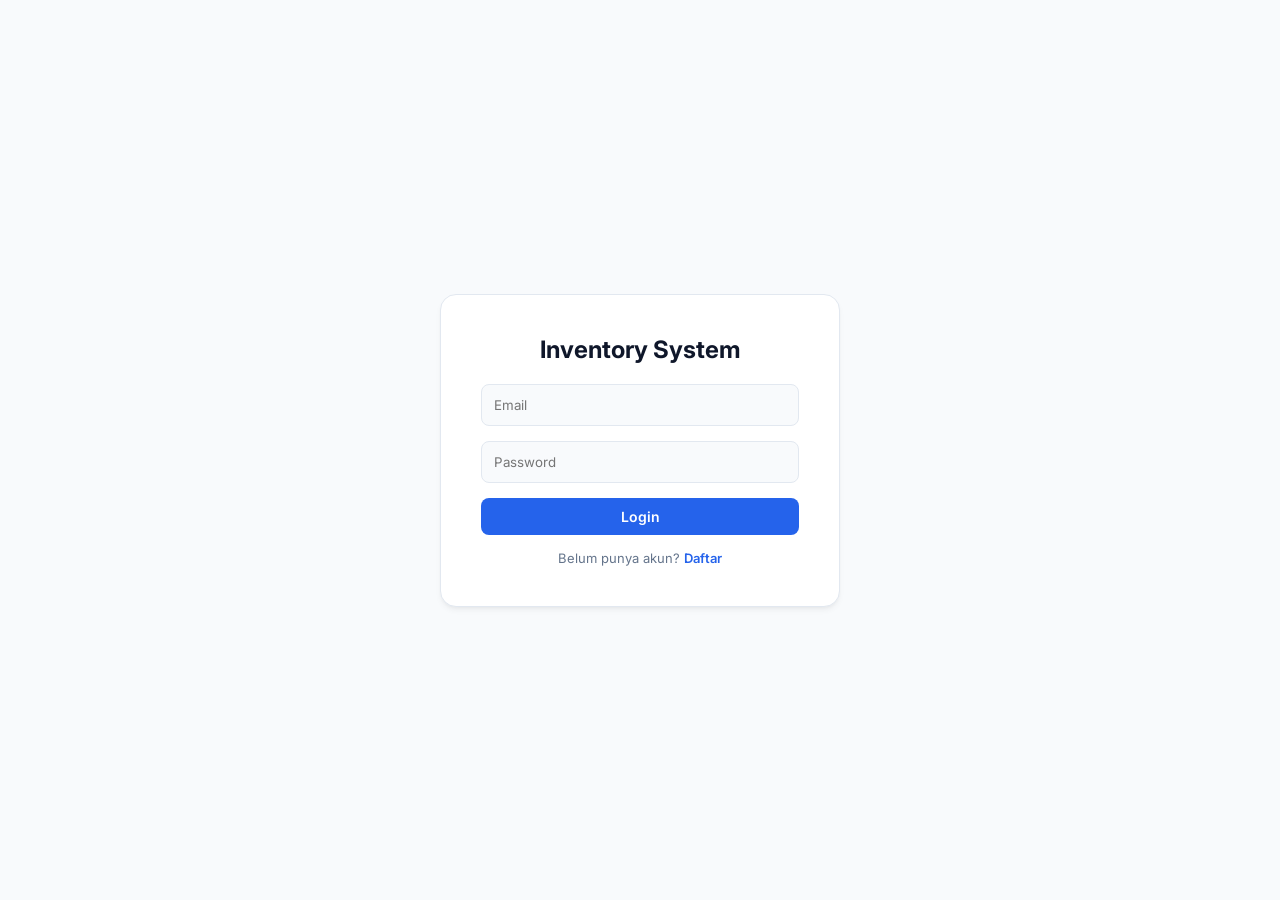
==== commit 78e56577: "Update index.html for layout and styling improvements Refactor HTML structure and improve styling fo" ====
--- a/index.html
+++ b/index.html
@@ -12,36 +12,28 @@
 </head>
 <body>
 
-<!-- SPLASH SCREEN -->
-<div id="splashScreen">
-  <div class="splash-logo"><i class="fa-solid fa-cube"></i></div>
-  <h2 class="splash-text">Inventory System</h2>
-  <div class="spinner"></div>
-</div>
-
-<!-- GLOBAL LOADER -->
-<div id="globalLoader" class="hidden"><div class="spinner"></div></div>
-
 <!-- AUTH SCREEN -->
-<div id="authScreen" class="auth-container hidden">
+<div id="authScreen" class="auth-container">
   <div class="auth-box">
-    <h2 style="margin-bottom: 24px; font-weight: 700; font-size: 24px;">Inventory System</h2>
-    <div id="authError" class="hidden" style="color: red; margin-bottom: 16px; font-size: 13px;"></div>
+    <h2 style="margin-bottom: 20px; font-weight: 700;">Inventory System</h2>
+    <div id="authError" class="hidden" style="color: red; margin-bottom: 10px; font-size: 13px;"></div>
+    
     <div id="loginBox">
       <form id="loginForm">
         <input type="email" id="loginEmail" placeholder="Email" required>
         <input type="password" id="loginPass" placeholder="Password" required>
-        <button type="submit" class="btn-primary" style="width: 100%; margin-top: 8px;">Login</button>
-        <p style="margin-top:20px; font-size:14px; color: var(--text-muted);">Belum punya akun? <a href="#" onclick="toggleAuth('register'); return false;" style="color:var(--primary); font-weight:600;">Daftar</a></p>
+        <button type="submit" class="btn-primary" style="width: 100%;">Login</button>
+        <p style="margin-top:15px; font-size:13px; color: var(--text-muted);">Belum punya akun? <a href="#" onclick="toggleAuth('register'); return false;" style="color:var(--primary); font-weight:600;">Daftar</a></p>
       </form>
     </div>
+    
     <div id="registerBox" class="hidden">
       <form id="registerForm">
         <input type="text" id="regNama" placeholder="Nama Lengkap" required>
         <input type="email" id="regEmail" placeholder="Email" required>
         <input type="password" id="regPass" placeholder="Password (min 6)" required minlength="6">
-        <button type="submit" class="btn-primary" style="width: 100%; margin-top: 8px;">Daftar Akun</button>
-        <p style="margin-top:20px; font-size:14px; color: var(--text-muted);">Sudah punya akun? <a href="#" onclick="toggleAuth('login'); return false;" style="color:var(--primary); font-weight:600;">Login</a></p>
+        <button type="submit" class="btn-primary" style="width: 100%;">Daftar Akun</button>
+        <p style="margin-top:15px; font-size:13px; color: var(--text-muted);">Sudah punya akun? <a href="#" onclick="toggleAuth('login'); return false;" style="color:var(--primary); font-weight:600;">Login</a></p>
       </form>
     </div>
   </div>
@@ -49,14 +41,19 @@
 
 <!-- APP LAYOUT -->
 <div id="appScreen" class="app-layout hidden">
+  
   <div id="sidebarOverlay" class="sidebar-overlay" onclick="toggleSidebar()"></div>
 
   <!-- SIDEBAR -->
   <aside class="sidebar" id="sidebar">
     <div class="sidebar-brand">
-      <div class="brand-logo-placeholder" style="width: 36px; height: 36px; background: var(--border); border-radius: 10px; flex-shrink: 0;"></div>
-      <img id="sidebarLogoImg" class="brand-logo" src="" alt="Logo" style="display: none; object-fit: cover; flex-shrink: 0; border-radius: 10px; width: 36px; height: 36px;">
-      <div class="brand-text"><strong id="sidebarBrandName">Inventory</strong><span>Enterprise</span></div>
+      <div class="brand-logo-placeholder" style="width: 32px; height: 32px; background: var(--border); border-radius: 8px; flex-shrink: 0;"></div>
+      <img id="sidebarLogoImg" class="brand-logo" src="" alt="Logo" style="display: none; object-fit: cover; flex-shrink: 0; border-radius: 8px; width: 32px; height: 32px;">
+      
+      <div class="brand-text">
+        <strong id="sidebarBrandName">Inventory</strong>
+        <span>Enterprise</span>
+      </div>
     </div>
     
     <nav class="sidebar-menu">
@@ -68,23 +65,20 @@
         <div class="submenu">
           <a href="#" onclick="showPage('inputMasuk', this)">Barang Masuk (PO)</a>
           <a href="#" onclick="showPage('inputKeluar', this)">Barang Keluar</a>
-          <a href="#" id="nav-stok" onclick="showPage('stok', this)">Data Stok</a>
+          <a href="#" onclick="showPage('stok', this)">Data Stok</a>
         </div>
       </div>
 
       <div class="menu-group">
         <div class="menu-item" onclick="toggleSubmenu(this)"><i class="fa-solid fa-cubes"></i> Master Data <i class="fa-solid fa-chevron-down arrow"></i></div>
         <div class="submenu">
-          <a href="#" id="nav-produk" onclick="showPage('masterProduk', this)">Produk</a>
+          <a href="#" onclick="showPage('masterProduk', this)">Produk</a>
           <a href="#" onclick="showPage('masterMerk', this)">Merk</a>
           <a href="#" onclick="showPage('masterJenis', this)">Jenis</a>
           <a href="#" onclick="showPage('masterUkuran', this)">Ukuran</a>
           <a href="#" onclick="showPage('masterLokasi', this)">Lokasi</a>
         </div>
       </div>
-
-      <!-- MENU LAPORAN ASET -->
-      <a href="#" id="nav-laporanAset" class="menu-item" onclick="showPage('laporanAset', this)"><i class="fa-solid fa-chart-pie"></i> Laporan Aset</a>
       
       <a href="#" class="menu-item" onclick="showPage('history', this)"><i class="fa-solid fa-clock-rotate-left"></i> History Transaksi</a>
     </nav>
@@ -101,21 +95,29 @@
       <div class="topbar-left">
         <button class="hamburger" onclick="toggleSidebar()"><i class="fa-solid fa-bars"></i></button>
         <div class="search-bar">
-          <i class="fa-solid fa-magnifying-glass text-muted"></i>
+          <i class="fa-solid fa-magnifying-glass"></i>
           <input type="text" id="globalSearch" placeholder="Cari SKU / Nama Produk..." onkeyup="filterTable()">
         </div>
       </div>
       <div class="topbar-right">
-        <button class="icon-btn" onclick="toggleDarkMode()" title="Ganti Tema"><i class="fa-solid fa-moon" id="themeIcon"></i></button>
+        <!-- Tombol Dark Mode -->
+        <button class="icon-btn" onclick="toggleDarkMode()" title="Ganti Tema">
+          <i class="fa-solid fa-moon" id="themeIcon"></i>
+        </button>
+        
         <div class="profile-dropdown-container">
           <div class="user-profile" onclick="toggleProfileMenu(event)">
             <span id="userNameDisplay">Admin</span>
-            <div class="avatar-placeholder" style="width: 32px; height: 32px; border-radius: 50%; background: var(--primary); color: white; display: flex; align-items: center; justify-content: center; font-size: 14px; font-weight: bold;">A</div>
-            <img id="userAvatarImg" class="avatar" src="" alt="Avatar" style="display: none; object-fit: cover; width: 32px; height: 32px; border-radius: 50%; flex-shrink: 0;">
+            <div class="avatar-placeholder" style="width: 28px; height: 28px; border-radius: 50%; background: var(--primary); color: white; display: flex; align-items: center; justify-content: center; font-size: 12px; font-weight: bold;">A</div>
+            <img id="userAvatarImg" class="avatar" src="" alt="Avatar" style="display: none; object-fit: cover; width: 28px; height: 28px; border-radius: 50%; flex-shrink: 0;">
           </div>
           <div class="dropdown-menu hidden" id="profileDropdown">
-            <a href="#" class="dropdown-item" onclick="showPage('settings', document.querySelectorAll('.sidebar-footer a')[0]); toggleProfileMenu(event); return false;"><i class="fa-solid fa-gear"></i> Pengaturan</a>
-            <a href="#" class="dropdown-item text-danger" onclick="logout(); return false;"><i class="fa-solid fa-arrow-right-from-bracket"></i> Logout</a>
+            <a href="#" class="dropdown-item" onclick="showPage('settings', document.querySelectorAll('.sidebar-footer a')[0]); toggleProfileMenu(event); return false;">
+              <i class="fa-solid fa-gear"></i> Pengaturan
+            </a>
+            <a href="#" class="dropdown-item text-danger" onclick="logout(); return false;">
+              <i class="fa-solid fa-arrow-right-from-bracket"></i> Logout
+            </a>
           </div>
         </div>
       </div>
@@ -125,42 +127,60 @@
       
       <!-- DASHBOARD -->
       <div id="page-dashboard" class="page-view">
-        <div class="page-header-flex">
+        <div class="page-header-flex" style="margin-bottom: 24px;">
           <div>
-            <h2 class="page-title" style="margin-bottom: 4px;">Dashboard</h2>
+            <h2 style="font-size: 24px; font-weight: 700; margin-bottom: 4px;">Dashboard</h2>
             <p style="color: var(--text-muted); font-size: 14px;">Ringkasan inventaris dan aktivitas gudang Anda.</p>
           </div>
         </div>
 
+        <!-- BENTO GRID LAYOUT -->
         <div class="bento-grid">
-          <div class="bento-card featured-card" style="cursor: pointer;" onclick="document.getElementById('nav-laporanAset').click()" title="Lihat Rincian Laporan Aset">
+          
+          <!-- Featured Card (Biru) -->
+          <div class="bento-card featured-card">
             <div class="featured-content">
-              <div class="icon-box-glass"><i class="fa-solid fa-chart-line"></i></div>
-              <p>Estimasi Laba Bersih</p>
+              <div class="icon-box-glass"><i class="fa-solid fa-wallet"></i></div>
+              <p>Total Nilai Aset</p>
               <h1 id="statNilaiAset">Rp 0</h1>
               <div class="featured-footer">
-                <span><i class="fa-solid fa-circle-info"></i> (Harga Jual - Modal) x Stok</span>
+                <span><i class="fa-solid fa-arrow-trend-up"></i> Estimasi Harga Jual</span>
               </div>
             </div>
           </div>
 
-          <div class="bento-card stat-card" style="cursor: pointer;" onclick="document.getElementById('nav-produk').click()" title="Lihat Master Produk">
+          <!-- Stat Cards -->
+          <div class="bento-card stat-card">
             <div class="stat-icon blue"><i class="fa-solid fa-cube"></i></div>
-            <div class="stat-details"><span>Total SKU</span><h3 id="statTotalProduk">0</h3></div>
-          </div>
-
-          <div class="bento-card stat-card" style="cursor: pointer;" onclick="document.getElementById('nav-stok').click()" title="Lihat Stok Menipis">
+            <div class="stat-details">
+              <span>Total SKU</span>
+              <h3 id="statTotalProduk">0</h3>
+            </div>
+          </div>
+
+          <div class="bento-card stat-card">
             <div class="stat-icon red"><i class="fa-solid fa-triangle-exclamation"></i></div>
-            <div class="stat-details"><span>Stok Menipis</span><h3 id="statLowStok">0</h3></div>
-          </div>
-
+            <div class="stat-details">
+              <span>Stok Menipis</span>
+              <h3 id="statLowStok">0</h3>
+            </div>
+          </div>
+
+          <!-- Chart Card -->
           <div class="bento-card chart-card">
-            <div class="card-header"><h3>Top 5 Stok Terbanyak</h3></div>
+            <div class="card-header">
+              <h3>Stok per Kategori</h3>
+              <i class="fa-solid fa-ellipsis text-muted"></i>
+            </div>
             <div class="chart-container"><canvas id="dashboardChart"></canvas></div>
           </div>
 
+          <!-- Recent Activity Table -->
           <div class="bento-card table-card">
-            <div class="card-header"><h3>Aktivitas Terakhir</h3><a href="#" onclick="showPage('history', document.querySelectorAll('.menu-item')[4]); return false;" style="font-size: 13px; color: var(--primary); font-weight: 600;">Lihat Semua</a></div>
+            <div class="card-header">
+              <h3>Aktivitas Terakhir</h3>
+              <a href="#" onclick="showPage('history', document.querySelectorAll('.menu-item')[4]); return false;" style="font-size: 13px; color: var(--primary); font-weight: 600;">Lihat Semua</a>
+            </div>
             <div class="table-responsive">
               <table class="data-table">
                 <thead><tr><th>Tgl</th><th>Tipe</th><th>Produk</th><th class="text-right">Qty</th></tr></thead>
@@ -171,78 +191,34 @@
         </div>
       </div>
 
-      <!-- LAPORAN ASET -->
-      <div id="page-laporanAset" class="page-view hidden">
-        <div class="page-header-flex">
-          <div>
-            <h2 class="page-title" style="margin-bottom: 4px;">Laporan Aset & Keuangan</h2>
-            <p style="color: var(--text-muted); font-size: 14px;">Rincian modal, potensi pendapatan, dan laba bersih dari stok yang ada.</p>
-          </div>
-        </div>
-
-        <!-- GRID KHUSUS LAPORAN ASET -->
-        <div class="report-grid">
-          <div class="report-card">
-            <div class="stat-icon" style="background: #fef3c7; color: #d97706;"><i class="fa-solid fa-wallet"></i></div>
-            <div class="stat-details">
-              <span>Total Modal Tertahan</span>
-              <h3 id="statTotalModal">Rp 0</h3>
-            </div>
-          </div>
-          <div class="report-card">
-            <div class="stat-icon blue"><i class="fa-solid fa-money-bill-trend-up"></i></div>
-            <div class="stat-details">
-              <span>Total Potensi Jual</span>
-              <h3 id="statTotalOmzet">Rp 0</h3>
-            </div>
-          </div>
-          <div class="report-card">
-            <div class="stat-icon" style="background: #dcfce7; color: #16a34a;"><i class="fa-solid fa-sack-dollar"></i></div>
-            <div class="stat-details">
-              <span>Estimasi Laba Bersih</span>
-              <h3 id="statTotalLaba" style="color: #16a34a;">Rp 0</h3>
-            </div>
-          </div>
-        </div>
-
-        <div class="bento-card">
-          <div class="table-responsive">
-            <table class="data-table">
-              <thead>
-                <tr>
-                  <th>SKU</th>
-                  <th>Nama Produk</th>
-                  <th class="text-right">Sisa Stok</th>
-                  <th class="text-right">Harga Beli (Modal)</th>
-                  <th class="text-right">Harga Jual</th>
-                  <th class="text-right">Total Modal</th>
-                  <th class="text-right">Total Omzet</th>
-                  <th class="text-right">Laba Kotor</th>
-                </tr>
-              </thead>
-              <tbody id="tableLaporanAset"></tbody>
-            </table>
-          </div>
-        </div>
-      </div>
-
       <!-- SETTINGS -->
       <div id="page-settings" class="page-view hidden">
-        <div class="page-header-flex"><h2 class="page-title">Pengaturan Akun</h2></div>
+        <div class="page-header-flex">
+          <h2 class="page-title">Pengaturan Akun</h2>
+        </div>
         <div class="bento-card" style="max-width: 600px;">
           <form id="formSettings">
-            <div class="form-group"><label>Nama Perusahaan / Toko</label><input type="text" id="settingCompanyName" required></div>
-            <div class="form-group"><label>Username (Nama Tampilan Anda)</label><input type="text" id="settingUsername" required></div>
-            <div class="form-group" style="background: var(--bg-main); padding: 16px; border-radius: var(--radius-md); border: 1px dashed var(--border);">
+            <div class="form-group">
+              <label>Nama Perusahaan / Toko</label>
+              <input type="text" id="settingCompanyName" placeholder="Cth: PT Maju Jaya" required>
+            </div>
+            <div class="form-group">
+              <label>Username (Nama Tampilan Anda)</label>
+              <input type="text" id="settingUsername" placeholder="Cth: Diva Prawira" required>
+            </div>
+            
+            <div class="form-group" style="background: var(--bg-main); padding: 15px; border-radius: 12px; border: 1px solid var(--border);">
               <label>Ganti Logo Perusahaan (Opsional)</label>
-              <input type="file" id="inputLogo" accept="image/*" style="margin-top: 8px; border: none; padding: 0;">
-              <img id="previewLogo" src="" alt="Preview Logo" style="display: none; max-width: 100px; margin-top: 12px; border-radius: 8px; object-fit: contain; background: white;">
-            </div>
-            <div class="form-group" style="background: var(--bg-main); padding: 16px; border-radius: var(--radius-md); border: 1px dashed var(--border);">
+              <input type="file" id="inputLogo" accept="image/*" style="margin-top: 8px;">
+              <img id="previewLogo" src="" alt="Preview Logo" style="display: none; max-width: 100px; max-height: 100px; margin-top: 10px; border-radius: 8px; object-fit: contain; border: 1px solid var(--border); background: white;">
+            </div>
+
+            <div class="form-group" style="background: var(--bg-main); padding: 15px; border-radius: 12px; border: 1px solid var(--border);">
               <label>Ganti Foto Profil (Opsional)</label>
-              <input type="file" id="inputAvatar" accept="image/*" style="margin-top: 8px; border: none; padding: 0;">
-              <img id="previewAvatar" src="" alt="Preview Avatar" style="display: none; width: 80px; height: 80px; margin-top: 12px; border-radius: 50%; object-fit: cover; background: white;">
-            </div>
+              <input type="file" id="inputAvatar" accept="image/*" style="margin-top: 8px;">
+              <img id="previewAvatar" src="" alt="Preview Avatar" style="display: none; width: 80px; height: 80px; margin-top: 10px; border-radius: 50%; object-fit: cover; border: 1px solid var(--border); background: white;">
+            </div>
+
             <button type="submit" class="btn-primary"><i class="fa-solid fa-floppy-disk"></i> Simpan Pengaturan</button>
           </form>
         </div>
@@ -252,14 +228,9 @@
       <div id="page-inputMasuk" class="page-view hidden">
         <h2 class="page-title">Input Barang Masuk (PO)</h2>
         <div class="bento-card input-stok-header">
-          <div class="form-inline" style="flex: 2;">
-            <label>Pilih Produk</label>
-            <select id="inProdukId" required onchange="suggestHargaBeli()">
-              <option value="">Memuat produk...</option>
-            </select>
-          </div>
+          <div class="form-inline"><label>SKU Produk</label><input type="text" id="inputSkuCepat" placeholder="Ketik SKU (Cth: PRD-001)"></div>
           <div class="form-inline"><label>Jumlah Masuk</label><input type="number" id="inputJmlCepat" placeholder="0" min="1"></div>
-          <div class="form-inline"><label>Harga Beli (Modal)</label><input type="number" id="inputHargaCepat" placeholder="Rp"></div>
+          <div class="form-inline"><label>Harga Beli</label><input type="number" id="inputHargaCepat" placeholder="Rp"></div>
           <button class="btn-primary" onclick="tambahKeTabelSementara()"><i class="fa-solid fa-cart-plus"></i> Tambah</button>
         </div>
         <div class="bento-card mt-20">
@@ -296,7 +267,7 @@
         <div class="bento-card">
           <div class="table-responsive">
             <table class="data-table" id="tableProduk">
-              <thead><tr><th>SKU</th><th>Nama</th><th>Lokasi</th><th>Status</th><th>Stok</th><th>Harga Modal</th><th>Harga Jual</th><th>Action</th></tr></thead>
+              <thead><tr><th>SKU</th><th>Nama</th><th>Lokasi</th><th>Status</th><th>Stok</th><th>Harga Jual</th><th>Action</th></tr></thead>
               <tbody id="tableMasterProduk"></tbody>
             </table>
           </div>
@@ -345,7 +316,7 @@
 
     </div> <!-- END CONTENT-AREA -->
 
-    <!-- ====== FOOTER ====== -->
+    <!-- ====== FOOTER (DO NOT CHANGE) ====== -->
     <footer class="app-footer">
       <div class="footer-left">
         <div class="footer-brand">
@@ -391,9 +362,6 @@
           <div class="form-group"><label>Status Barang</label>
             <select id="prodStatus"><option value="Tersedia">Tersedia</option><option value="Rusak/Nonaktif">Rusak/Nonaktif</option></select>
           </div>
-          <div class="form-group"><label>Harga Modal / Beli (Rp)</label><input type="number" id="prodHargaBeli" value="0" min="0"></div>
-        </div>
-        <div class="form-row">
           <div class="form-group"><label>Harga Jual (Rp)</label><input type="number" id="prodHarga" value="0" min="0"></div>
         </div>
       </div>
--- a/css/style.css
+++ b/css/style.css
@@ -18,8 +18,7 @@
   --warning-bg: #fffbeb;
 
   --shadow-sm: 0 1px 3px rgba(0,0,0,0.05);
-  --shadow-md: 0 4px 6px -1px rgba(0,0,0,0.05);
-  --shadow-lg: 0 10px 15px -3px rgba(0,0,0,0.05);
+  --shadow-md: 0 4px 6px -1px rgba(0,0,0,0.05), 0 2px 4px -2px rgba(0,0,0,0.05);
   
   --radius-lg: 16px;
   --radius-md: 12px;
@@ -37,7 +36,6 @@
   --border: #334155;
   --shadow-sm: 0 1px 3px rgba(0,0,0,0.3);
   --shadow-md: 0 4px 6px -1px rgba(0,0,0,0.3);
-  --shadow-lg: 0 10px 15px -3px rgba(0,0,0,0.3);
 }
 
 * { margin: 0; padding: 0; box-sizing: border-box; font-family: 'Inter', -apple-system, sans-serif; }
@@ -49,96 +47,65 @@
 .text-danger { color: var(--danger); }
 .text-right { text-align: right; }
 
-/* ===== ANIMASI LOADING (SPLASH SCREEN & GLOBAL LOADER) ===== */
-#splashScreen {
-  position: fixed; inset: 0; background: var(--bg-main); z-index: 9999;
-  display: flex; flex-direction: column; align-items: center; justify-content: center;
-  transition: opacity 0.6s ease, visibility 0.6s ease;
-}
-#splashScreen.fade-out { opacity: 0; visibility: hidden; }
-.splash-logo { font-size: 50px; color: var(--primary); margin-bottom: 20px; animation: bounce 1.5s infinite; }
-.splash-text { font-size: 24px; font-weight: 700; margin-bottom: 24px; letter-spacing: -0.5px; animation: pulse 1.5s infinite; }
-
-#globalLoader {
-  position: fixed; inset: 0; background: rgba(15,23,42,0.3); backdrop-filter: blur(4px);
-  z-index: 9000; display: flex; align-items: center; justify-content: center;
-}
-
-.spinner {
-  width: 40px; height: 40px; border: 4px solid var(--border);
-  border-top: 4px solid var(--primary); border-radius: 50%;
-  animation: spin 1s linear infinite;
-}
-
-@keyframes spin { 0% { transform: rotate(0deg); } 100% { transform: rotate(360deg); } }
-@keyframes bounce { 0%, 100% { transform: translateY(0); } 50% { transform: translateY(-15px); } }
-@keyframes pulse { 0%, 100% { opacity: 1; } 50% { opacity: 0.5; } }
-
 /* ===== AUTH (LOGIN & REGISTER) ===== */
 .auth-container { height: 100vh; display: flex; align-items: center; justify-content: center; background: var(--bg-main); padding: 20px; }
-.auth-box { background: var(--bg-surface); padding: 40px; border-radius: var(--radius-lg); box-shadow: var(--shadow-lg); border: 1px solid var(--border); width: 100%; max-width: 400px; text-align: center; animation: slideUpFade 0.6s ease; }
-.auth-box input { width: 100%; padding: 12px 16px; margin-bottom: 16px; border: 1px solid var(--border); background: var(--bg-main); color: var(--text-main); border-radius: var(--radius-sm); outline: none; transition: 0.3s; }
-.auth-box input:focus { border-color: var(--primary); box-shadow: 0 0 0 3px rgba(37,99,235,0.1); transform: translateY(-2px); }
+.auth-box { background: var(--bg-surface); padding: 40px; border-radius: var(--radius-lg); box-shadow: var(--shadow-md); border: 1px solid var(--border); width: 100%; max-width: 400px; text-align: center; }
+.auth-box input { width: 100%; padding: 12px; margin-bottom: 15px; border: 1px solid var(--border); background: var(--bg-main); color: var(--text-main); border-radius: var(--radius-sm); outline: none; transition: 0.2s; }
+.auth-box input:focus { border-color: var(--primary); box-shadow: 0 0 0 3px rgba(37,99,235,0.1); }
 
 /* ===== LAYOUT DASAR ===== */
 .app-layout { display: flex; min-height: 100vh; width: 100vw; overflow: hidden; }
 
 /* ===== SIDEBAR ===== */
-.sidebar { width: 260px; background: var(--sidebar-bg); border-right: 1px solid var(--border); display: flex; flex-direction: column; position: fixed; top: 0; bottom: 0; left: 0; z-index: 100; transition: transform 0.3s cubic-bezier(0.4, 0, 0.2, 1); }
+.sidebar { width: 260px; background: var(--sidebar-bg); border-right: 1px solid var(--border); display: flex; flex-direction: column; position: fixed; top: 0; bottom: 0; left: 0; z-index: 100; transition: transform 0.3s ease; }
 .sidebar-brand { display: flex; align-items: center; gap: 12px; padding: 24px; }
 .brand-logo { width: 32px; height: 32px; border-radius: 8px; object-fit: cover; }
-.brand-text { display: flex; flex-direction: column; font-size: 15px; font-weight: 700; line-height: 1.2; }
-.brand-text span { color: var(--text-muted); font-size: 11px; font-weight: 600; letter-spacing: 0.5px; text-transform: uppercase; margin-top: 2px;}
+.brand-text { display: flex; flex-direction: column; font-size: 15px; font-weight: 700; }
+.brand-text span { color: var(--text-muted); font-size: 11px; font-weight: 500; letter-spacing: 0.5px; text-transform: uppercase; }
 
 .sidebar-menu { flex: 1; padding: 12px; overflow-y: auto; }
 .menu-label { font-size: 11px; font-weight: 600; color: var(--text-muted); margin: 16px 12px 8px; letter-spacing: 0.5px; }
-.menu-item { display: flex; align-items: center; gap: 12px; padding: 10px 12px; color: var(--text-muted); font-size: 14px; font-weight: 500; border-radius: var(--radius-sm); transition: all 0.2s cubic-bezier(0.4, 0, 0.2, 1); cursor: pointer; user-select: none; margin-bottom: 4px;}
-.menu-item:hover { background: var(--bg-main); color: var(--text-main); transform: translateX(5px); }
-.menu-item:active { transform: scale(0.97); }
+.menu-item { display: flex; align-items: center; gap: 12px; padding: 10px 12px; color: var(--text-muted); font-size: 14px; font-weight: 500; border-radius: var(--radius-sm); transition: all 0.2s ease; cursor: pointer; user-select: none; margin-bottom: 2px;}
+.menu-item:hover { background: var(--bg-main); color: var(--text-main); }
 .menu-item.active { color: var(--primary); background: var(--sidebar-active); font-weight: 600; }
-.menu-item i:first-child { width: 20px; text-align: center; font-size: 16px; transition: transform 0.2s; }
-.menu-item:hover i:first-child { transform: scale(1.1) rotate(-5deg); }
-.arrow { margin-left: auto; font-size: 10px; transition: transform 0.3s cubic-bezier(0.4, 0, 0.2, 1); }
-.submenu { display: none; flex-direction: column; padding-left: 44px; margin-top: 4px; margin-bottom: 8px;}
-.submenu.open { display: flex; animation: slideDown 0.3s ease forwards; }
-.submenu a { padding: 8px 0; font-size: 13px; color: var(--text-muted); transition: all 0.2s; font-weight: 500; }
-.submenu a:hover { color: var(--primary); transform: translateX(5px); }
-.submenu a.active { color: var(--primary); font-weight: 600; }
+.menu-item i:first-child { width: 18px; text-align: center; font-size: 16px; }
+.arrow { margin-left: auto; font-size: 10px; transition: transform 0.3s ease; }
+.submenu { display: none; flex-direction: column; padding-left: 42px; margin-top: 4px; }
+.submenu.open { display: flex; animation: fadeIn 0.3s ease; }
+.submenu a { padding: 8px 0; font-size: 13px; color: var(--text-muted); transition: 0.2s; font-weight: 500; }
+.submenu a:hover, .submenu a.active { color: var(--primary); }
 .sidebar-footer { padding: 20px 12px; border-top: 1px solid var(--border); }
 
 /* ===== MAIN CONTENT & TOPBAR ===== */
 .main-content { flex: 1; margin-left: 260px; display: flex; flex-direction: column; min-height: 100vh; transition: margin-left 0.3s ease, width 0.3s ease; width: calc(100% - 260px); }
-.topbar { background: var(--bg-surface); padding: 16px 32px; display: flex; justify-content: space-between; align-items: center; border-bottom: 1px solid var(--border); position: sticky; top: 0; z-index: 50; transition: background 0.3s; }
-.topbar-left { display: flex; align-items: center; gap: 20px; flex: 1; }
-
-.hamburger { display: flex; align-items: center; justify-content: center; background: none; border: none; font-size: 20px; color: var(--text-muted); cursor: pointer; transition: all 0.2s; }
-.hamburger:hover { color: var(--primary); transform: scale(1.1) rotate(90deg); }
-
-.search-bar { display: flex; align-items: center; background: var(--bg-main); padding: 10px 16px; border-radius: var(--radius-sm); width: 100%; max-width: 350px; border: 1px solid var(--border); transition: all 0.3s; }
-.search-bar:focus-within { background: var(--bg-surface); border-color: var(--primary); box-shadow: 0 0 0 3px rgba(37,99,235,0.1); transform: translateY(-2px); }
+.topbar { background: var(--bg-surface); padding: 16px 32px; display: flex; justify-content: space-between; align-items: center; border-bottom: 1px solid var(--border); position: sticky; top: 0; z-index: 50; }
+.topbar-left { display: flex; align-items: center; gap: 16px; flex: 1; }
+
+.hamburger { display: flex; align-items: center; justify-content: center; background: none; border: none; font-size: 20px; color: var(--text-muted); cursor: pointer; padding: 5px; transition: transform 0.2s; }
+.hamburger:hover { color: var(--text-main); }
+
+.search-bar { display: flex; align-items: center; background: var(--bg-main); padding: 10px 16px; border-radius: var(--radius-md); width: 400px; max-width: 100%; border: 1px solid transparent; transition: 0.3s; }
+.search-bar:focus-within { background: var(--bg-surface); border-color: var(--border); box-shadow: 0 0 0 2px var(--primary); }
 .search-bar input { border: none; background: transparent; outline: none; margin-left: 10px; width: 100%; font-size: 14px; color: var(--text-main); }
 
 .topbar-right { display: flex; align-items: center; gap: 16px; }
-.icon-btn { background: var(--bg-main); border: 1px solid var(--border); width: 40px; height: 40px; border-radius: 50%; display: flex; align-items: center; justify-content: center; font-size: 16px; color: var(--text-main); transition: all 0.3s; }
-.icon-btn:hover { background: var(--border); transform: rotate(15deg) scale(1.1); }
-
-.profile-dropdown-container { position: relative; }
-.user-profile { display: flex; align-items: center; gap: 12px; background: var(--bg-main); padding: 6px 16px 6px 8px; border-radius: 30px; cursor: pointer; transition: all 0.3s; border: 1px solid var(--border); }
-.user-profile:hover { background: var(--border); transform: translateY(-2px); box-shadow: var(--shadow-sm); }
+.icon-btn { background: var(--bg-main); border: 1px solid var(--border); width: 40px; height: 40px; border-radius: 50%; display: flex; align-items: center; justify-content: center; font-size: 16px; color: var(--text-main); transition: 0.2s; }
+.icon-btn:hover { background: var(--border); }
+
+.user-profile { display: flex; align-items: center; gap: 10px; background: var(--bg-main); padding: 6px 16px 6px 6px; border-radius: 30px; cursor: pointer; transition: 0.2s; border: 1px solid var(--border); }
+.user-profile:hover { background: var(--border); }
 .user-profile span { font-size: 14px; font-weight: 600; }
 
-.dropdown-menu { position: absolute; top: calc(100% + 8px); right: 0; background: var(--bg-surface); border-radius: var(--radius-md); box-shadow: var(--shadow-lg); border: 1px solid var(--border); min-width: 180px; z-index: 1000; overflow: hidden; animation: dropDownFade 0.2s ease forwards; }
-.dropdown-item { display: flex; align-items: center; gap: 12px; padding: 12px 16px; font-size: 14px; color: var(--text-main); transition: all 0.2s; text-decoration: none; font-weight: 500;}
-.dropdown-item:hover { background: var(--bg-main); color: var(--primary); padding-left: 20px; }
-
-/* ===== ANIMASI PAGE TRANSITION ===== */
-.content-area { padding: 32px; width: 100%; max-width: 1400px; margin: 0 auto; flex: 1; }
-.page-view:not(.hidden) { animation: slideUpFade 0.5s cubic-bezier(0.16, 1, 0.3, 1) forwards; }
-.page-title { font-size: 24px; font-weight: 700; margin-bottom: 24px; letter-spacing: -0.5px; }
+.content-area { padding: 32px; animation: fadeIn 0.4s ease; width: 100%; max-width: 1400px; margin: 0 auto; flex: 1; }
+.page-title { font-size: 24px; font-weight: 700; margin-bottom: 24px; }
 .page-header-flex { display: flex; justify-content: space-between; align-items: center; margin-bottom: 24px; flex-wrap: wrap; gap: 12px; }
 
 /* ===== BENTO GRID DASHBOARD ===== */
-.bento-grid { display: grid; grid-template-columns: repeat(4, 1fr); gap: 24px; }
+.bento-grid {
+  display: grid;
+  grid-template-columns: repeat(4, 1fr);
+  gap: 20px;
+}
 
 .bento-card {
   background: var(--bg-surface);
@@ -146,146 +113,146 @@
   padding: 24px;
   border: 1px solid var(--border);
   box-shadow: var(--shadow-sm);
-  transition: all 0.3s cubic-bezier(0.4, 0, 0.2, 1);
-  position: relative;
-  overflow: hidden;
-}
-.bento-card:hover { transform: translateY(-5px) scale(1.01); box-shadow: var(--shadow-lg); border-color: var(--primary); }
-
+  transition: transform 0.2s, box-shadow 0.2s;
+}
+.bento-card:hover { transform: translateY(-2px); box-shadow: var(--shadow-md); }
+
+/* Featured Card (Kiri) */
 .featured-card {
-  grid-column: span 2; grid-row: span 1;
+  grid-column: span 1;
+  grid-row: span 2;
   background: linear-gradient(135deg, var(--primary), #3b82f6);
-  color: white; display: flex; flex-direction: column; justify-content: space-between; border: none;
-}
-.featured-card::after {
-  content: ''; position: absolute; right: -20px; top: -20px; width: 150px; height: 150px; background: rgba(255,255,255,0.1); border-radius: 50%; transition: 0.5s;
-}
-.featured-card:hover::after { transform: scale(1.5); }
-.icon-box-glass { width: 48px; height: 48px; background: rgba(255,255,255,0.2); border-radius: 12px; display: flex; align-items: center; justify-content: center; font-size: 20px; margin-bottom: 16px; backdrop-filter: blur(4px); transition: 0.3s;}
-.featured-card:hover .icon-box-glass { transform: rotate(-10deg) scale(1.1); }
-.featured-content p { font-size: 14px; opacity: 0.9; margin-bottom: 8px; font-weight: 500;}
-.featured-content h1 { font-size: 32px; font-weight: 700; letter-spacing: -0.5px; }
-.featured-footer { margin-top: 20px; font-size: 13px; opacity: 0.9; display: flex; align-items: center; gap: 6px; font-weight: 500;}
-
-.stat-card { grid-column: span 1; display: flex; align-items: center; gap: 20px; }
-.stat-icon { width: 56px; height: 56px; border-radius: 16px; display: flex; align-items: center; justify-content: center; font-size: 24px; flex-shrink: 0; transition: 0.3s; }
-.stat-card:hover .stat-icon { transform: scale(1.1) rotate(5deg); }
+  color: white;
+  display: flex;
+  flex-direction: column;
+  justify-content: space-between;
+  border: none;
+}
+.icon-box-glass { width: 48px; height: 48px; background: rgba(255,255,255,0.2); border-radius: 12px; display: flex; align-items: center; justify-content: center; font-size: 20px; margin-bottom: 24px; }
+.featured-content p { font-size: 14px; opacity: 0.9; margin-bottom: 8px; }
+.featured-content h1 { font-size: 28px; font-weight: 700; letter-spacing: -0.5px; }
+.featured-footer { margin-top: auto; padding-top: 24px; font-size: 12px; opacity: 0.8; display: flex; align-items: center; gap: 6px; }
+
+/* Stat Cards */
+.stat-card {
+  grid-column: span 1;
+  display: flex;
+  align-items: center;
+  gap: 16px;
+}
+.stat-icon { width: 48px; height: 48px; border-radius: 12px; display: flex; align-items: center; justify-content: center; font-size: 20px; flex-shrink: 0; }
 .stat-icon.blue { background: var(--sidebar-active); color: var(--primary); }
 .stat-icon.red { background: var(--danger-bg); color: var(--danger); }
-.stat-details span { font-size: 13px; color: var(--text-muted); font-weight: 600; text-transform: uppercase; letter-spacing: 0.5px;}
-.stat-details h3 { font-size: 28px; font-weight: 700; margin-top: 4px; color: var(--text-main); }
-
-.chart-card { grid-column: span 2; grid-row: span 2; display: flex; flex-direction: column; }
-.table-card { grid-column: span 2; grid-row: span 2; display: flex; flex-direction: column; }
-
-.card-header { display: flex; justify-content: space-between; align-items: center; margin-bottom: 24px; }
-.card-header h3 { font-size: 16px; font-weight: 700; color: var(--text-main); }
-.chart-container { position: relative; flex: 1; width: 100%; min-height: 300px; }
+.stat-details span { font-size: 13px; color: var(--text-muted); font-weight: 500; }
+.stat-details h3 { font-size: 24px; font-weight: 700; margin-top: 4px; }
+
+/* Chart Card */
+.chart-card {
+  grid-column: span 2;
+  grid-row: span 2;
+  display: flex;
+  flex-direction: column;
+}
+.card-header { display: flex; justify-content: space-between; align-items: center; margin-bottom: 20px; }
+.card-header h3 { font-size: 16px; font-weight: 600; }
+.chart-container { position: relative; flex: 1; width: 100%; min-height: 250px; }
+
+/* Table Card */
+.table-card {
+  grid-column: span 4;
+}
 
 /* ===== TABEL ===== */
-.table-responsive { overflow-x: auto; width: 100%; flex: 1;}
+.table-responsive { overflow-x: auto; width: 100%; }
 .data-table { width: 100%; border-collapse: collapse; font-size: 14px; text-align: left; }
-.data-table th { padding: 16px; color: var(--text-muted); font-weight: 600; border-bottom: 1px solid var(--border); font-size: 12px; text-transform: uppercase; letter-spacing: 0.5px;}
-.data-table td { padding: 16px; border-bottom: 1px solid var(--border); color: var(--text-main); vertical-align: middle; font-weight: 500;}
-.data-table tbody tr { transition: all 0.2s; }
-.data-table tbody tr:hover { background: var(--bg-main); transform: scale(1.002); }
+.data-table th { padding: 16px; color: var(--text-muted); font-weight: 500; border-bottom: 1px solid var(--border); font-size: 13px; }
+.data-table td { padding: 16px; border-bottom: 1px solid var(--border); color: var(--text-main); vertical-align: middle; }
+.data-table tbody tr { transition: background 0.2s; }
+.data-table tbody tr:hover { background: var(--bg-main); }
 .data-table tr:last-child td { border-bottom: none; }
 
 /* ===== BADGES ===== */
-.badge { padding: 6px 12px; border-radius: 20px; font-size: 12px; font-weight: 600; white-space: nowrap; display: inline-flex; align-items: center; gap: 4px; transition: 0.3s;}
-.badge:hover { transform: scale(1.05); }
+.badge { padding: 4px 10px; border-radius: 20px; font-size: 12px; font-weight: 600; white-space: nowrap; }
 .badge.success { background: var(--success-bg); color: var(--success); }
 .badge.danger { background: var(--danger-bg); color: var(--danger); }
 .badge.warning { background: var(--warning-bg); color: var(--warning); }
 
-/* ===== BUTTONS (HOVER & CLICK EFFECT) ===== */
-.btn-primary { background: var(--primary); color: white; border: none; padding: 12px 24px; border-radius: var(--radius-sm); font-weight: 600; font-size: 14px; transition: all 0.2s cubic-bezier(0.4, 0, 0.2, 1); display: inline-flex; align-items: center; gap: 8px; justify-content: center;}
-.btn-primary:hover { background: var(--primary-hover); transform: translateY(-3px); box-shadow: 0 6px 15px rgba(37,99,235,0.4); }
-.btn-primary:active { transform: translateY(1px) scale(0.95); box-shadow: none; }
-
-.btn-secondary { background: var(--bg-main); color: var(--text-main); border: 1px solid var(--border); padding: 12px 24px; border-radius: var(--radius-sm); font-weight: 600; font-size: 14px; transition: all 0.2s; }
-.btn-secondary:hover { background: var(--border); transform: translateY(-2px); }
-.btn-secondary:active { transform: scale(0.95); }
-
-.btn-sm { padding: 8px 14px; border-radius: 6px; font-size: 12px; border: none; transition: all 0.2s cubic-bezier(0.4, 0, 0.2, 1); display: inline-flex; align-items: center; gap: 6px; font-weight: 600; }
+/* ===== BUTTONS ===== */
+.btn-primary { background: var(--primary); color: white; border: none; padding: 10px 20px; border-radius: var(--radius-sm); font-weight: 600; font-size: 14px; transition: all 0.2s; display: inline-flex; align-items: center; gap: 8px; justify-content: center;}
+.btn-primary:hover { background: var(--primary-hover); transform: translateY(-1px); box-shadow: 0 4px 12px rgba(37,99,235,0.3); }
+.btn-secondary { background: var(--bg-main); color: var(--text-main); border: 1px solid var(--border); padding: 10px 20px; border-radius: var(--radius-sm); font-weight: 600; transition: 0.2s; }
+.btn-secondary:hover { background: var(--border); }
+.btn-sm { padding: 6px 12px; border-radius: 6px; font-size: 12px; border: none; transition: 0.2s; display: inline-flex; align-items: center; gap: 6px; font-weight: 500; }
 .btn-sm.red { background: var(--danger-bg); color: var(--danger); }
-.btn-sm.red:hover { background: var(--danger); color: white; transform: translateY(-2px); }
-.btn-sm.red:active { transform: scale(0.9); }
+.btn-sm.red:hover { background: var(--danger); color: white; }
 .btn-sm.outline { border: 1px solid var(--border); background: transparent; color: var(--text-main); }
-.btn-sm.outline:hover { background: var(--bg-main); border-color: var(--primary); color: var(--primary); transform: translateY(-2px); }
+.btn-sm.outline:hover { background: var(--bg-main); }
 
 /* ===== FORMS ===== */
 .input-stok-header { display: flex; gap: 20px; align-items: flex-end; flex-wrap: wrap; }
 .form-inline { display: flex; flex-direction: column; gap: 8px; flex: 1; min-width: 150px; }
 .form-inline label { font-size: 13px; font-weight: 600; color: var(--text-muted); }
-.form-inline input, .form-inline select { padding: 12px 16px; border: 1px solid var(--border); border-radius: var(--radius-sm); background: var(--bg-main); color: var(--text-main); outline: none; font-family: inherit; font-size: 14px; transition: all 0.3s; width: 100%; font-weight: 500;}
-.form-inline input:focus, .form-inline select:focus { border-color: var(--primary); background: var(--bg-surface); box-shadow: 0 0 0 3px rgba(37,99,235,0.1); transform: translateY(-2px); }
-.mt-20 { margin-top: 24px; }
-.table-footer { display: flex; justify-content: flex-end; margin-top: 24px; }
-
-.form-group { margin-bottom: 24px; }
+.form-inline input, .form-inline select { padding: 10px 14px; border: 1px solid var(--border); border-radius: var(--radius-sm); background: var(--bg-main); color: var(--text-main); outline: none; font-family: inherit; font-size: 14px; transition: 0.2s; width: 100%; }
+.form-inline input:focus, .form-inline select:focus { border-color: var(--primary); background: var(--bg-surface); }
+.mt-20 { margin-top: 20px; }
+.table-footer { display: flex; justify-content: flex-end; margin-top: 20px; }
+
+.form-group { margin-bottom: 20px; }
 .form-group label { display: block; font-size: 13px; font-weight: 600; margin-bottom: 8px; color: var(--text-main); }
-.form-group input, .form-group textarea, .form-group select { width: 100%; padding: 12px 16px; border: 1px solid var(--border); border-radius: var(--radius-sm); background: var(--bg-main); color: var(--text-main); outline: none; font-family: inherit; font-size: 14px; transition: all 0.3s; font-weight: 500;}
-.form-group input:focus, .form-group textarea:focus, .form-group select:focus { border-color: var(--primary); background: var(--bg-surface); box-shadow: 0 0 0 3px rgba(37,99,235,0.1); transform: translateY(-2px); }
-.form-row { display: grid; grid-template-columns: 1fr 1fr; gap: 20px; }
-
-/* ===== MODAL ANIMATION ===== */
+.form-group input, .form-group textarea, .form-group select { width: 100%; padding: 12px 14px; border: 1px solid var(--border); border-radius: var(--radius-sm); background: var(--bg-main); color: var(--text-main); outline: none; font-family: inherit; font-size: 14px; transition: 0.2s; }
+.form-group input:focus, .form-group textarea:focus, .form-group select:focus { border-color: var(--primary); background: var(--bg-surface); box-shadow: 0 0 0 3px rgba(37,99,235,0.1); }
+.form-row { display: grid; grid-template-columns: 1fr 1fr; gap: 16px; }
+
+/* ===== MODAL ===== */
 .modal-overlay { position: fixed; inset: 0; background: rgba(15,23,42,0.6); backdrop-filter: blur(4px); display: flex; z-index: 1000; opacity: 0; animation: fadeIn 0.3s forwards; padding: 20px; overflow-y: auto; }
-.modal-content { background: var(--bg-surface); width: 100%; max-width: 600px; border-radius: var(--radius-lg); overflow: hidden; transform: scale(0.8) translateY(20px); opacity: 0; animation: modalBounce 0.4s cubic-bezier(0.175, 0.885, 0.32, 1.275) forwards; margin: auto; display: flex; flex-direction: column; border: 1px solid var(--border); box-shadow: var(--shadow-lg); }
-.modal-header { padding: 24px; border-bottom: 1px solid var(--border); display: flex; justify-content: space-between; align-items: center; }
-.modal-header h3 { font-size: 20px; font-weight: 700; }
-.close-btn { background: none; border: none; font-size: 24px; color: var(--text-muted); transition: 0.3s; }
-.close-btn:hover { color: var(--danger); transform: rotate(180deg) scale(1.2); }
+.modal-content { background: var(--bg-surface); width: 100%; max-width: 600px; border-radius: var(--radius-lg); overflow: hidden; transform: scale(0.95); opacity: 0; animation: scaleUp 0.3s forwards; margin: auto; display: flex; flex-direction: column; border: 1px solid var(--border); box-shadow: var(--shadow-md); }
+.modal-header { padding: 20px 24px; border-bottom: 1px solid var(--border); display: flex; justify-content: space-between; align-items: center; }
+.modal-header h3 { font-size: 18px; font-weight: 600; }
+.close-btn { background: none; border: none; font-size: 24px; color: var(--text-muted); transition: 0.2s; }
+.close-btn:hover { color: var(--danger); transform: rotate(90deg); }
 .modal-body { padding: 24px; overflow-y: auto; max-height: 70vh; }
-.modal-footer { padding: 24px; border-top: 1px solid var(--border); display: flex; justify-content: flex-end; gap: 12px; background: var(--bg-surface); }
+.modal-footer { padding: 20px 24px; border-top: 1px solid var(--border); display: flex; justify-content: flex-end; gap: 12px; background: var(--bg-surface); }
 
 /* ====== FOOTER ====== */
 .app-footer { background: var(--bg-surface); border-top: 1px solid var(--border); padding: 24px 32px; display: flex; justify-content: space-between; align-items: center; flex-wrap: wrap; gap: 16px; font-size: 13px; }
 .footer-left { display: flex; flex-direction: column; gap: 6px; }
-.footer-brand { display: flex; align-items: center; gap: 8px; font-size: 16px; font-weight: 700; color: var(--text-main); margin-bottom: 4px; transition: 0.3s;}
-.footer-brand:hover { transform: scale(1.02); }
+.footer-brand { display: flex; align-items: center; gap: 8px; font-size: 16px; font-weight: 700; color: var(--text-main); margin-bottom: 4px; }
 .footer-brand i { color: var(--primary); font-size: 18px; }
-.footer-left p { margin: 0; color: var(--text-muted); font-weight: 500;}
-.footer-left a { color: var(--primary); font-weight: 600; transition: 0.2s;}
-.footer-left a:hover { text-shadow: 0 0 10px rgba(37,99,235,0.5); }
+.footer-left p { margin: 0; color: var(--text-muted); }
+.footer-left a { color: var(--primary); font-weight: 600; }
 .footer-right { display: flex; align-items: center; gap: 32px; }
-.footer-links { display: flex; gap: 24px; flex-wrap: wrap; }
-.footer-links a { color: var(--text-muted); transition: all 0.2s; font-weight: 500; }
-.footer-links a:hover { color: var(--primary); transform: translateY(-2px); display: inline-block;}
-.social-link { color: var(--text-main); font-size: 22px; transition: all 0.3s cubic-bezier(0.175, 0.885, 0.32, 1.275); }
-.social-link:hover { color: var(--primary); transform: scale(1.2) rotate(10deg); }
-
-/* ===== KEYFRAMES ANIMATIONS ===== */
+.footer-links { display: flex; gap: 20px; flex-wrap: wrap; }
+.footer-links a { color: var(--text-muted); transition: color 0.2s; font-weight: 500; }
+.footer-links a:hover { color: var(--primary); }
+.social-link { color: var(--text-main); font-size: 22px; transition: transform 0.2s, color 0.2s; }
+.social-link:hover { color: var(--primary); transform: scale(1.1); }
+
+/* ===== KEYFRAMES ===== */
 @keyframes fadeIn { from { opacity: 0; } to { opacity: 1; } }
-@keyframes slideUpFade { from { opacity: 0; transform: translateY(20px); } to { opacity: 1; transform: translateY(0); } }
-@keyframes slideDown { from { opacity: 0; transform: translateY(-10px); } to { opacity: 1; transform: translateY(0); } }
-@keyframes dropDownFade { from { opacity: 0; transform: translateY(-15px); } to { opacity: 1; transform: translateY(0); } }
-@keyframes modalBounce { from { opacity: 0; transform: scale(0.8) translateY(20px); } to { opacity: 1; transform: scale(1) translateY(0); } }
+@keyframes scaleUp { from { transform: scale(0.95); opacity: 0; } to { transform: scale(1); opacity: 1; } }
 
 /* ==========================================
    RESPONSIVE DESIGN
    ========================================== */
-@media (max-width: 1200px) {
+@media (max-width: 1024px) {
   .bento-grid { grid-template-columns: repeat(2, 1fr); }
-  .featured-card { grid-column: span 2; }
+  .featured-card { grid-column: span 2; grid-row: auto; }
   .chart-card { grid-column: span 2; }
   .table-card { grid-column: span 2; }
-}
-
-@media (max-width: 1024px) {
-  .sidebar { transform: translateX(-100%); width: 280px; box-shadow: var(--shadow-lg); }
+  
+  .sidebar { transform: translateX(-100%); width: 280px; box-shadow: var(--shadow-md); }
   .sidebar.open { transform: translateX(0); }
   .main-content { margin-left: 0; width: 100%; }
   .app-layout.sidebar-closed .main-content { margin-left: 0; width: 100%; }
-  .sidebar-overlay.open { display: block; opacity: 1; position: fixed; inset: 0; background: rgba(15,23,42,0.5); z-index: 99; backdrop-filter: blur(2px); animation: fadeIn 0.3s; }
+  .sidebar-overlay.open { display: block; opacity: 1; position: fixed; inset: 0; background: rgba(0,0,0,0.5); z-index: 99; }
 }
 
 @media (max-width: 768px) {
   .bento-grid { grid-template-columns: 1fr; }
   .featured-card, .chart-card, .table-card { grid-column: span 1; }
   
-  .topbar { flex-direction: column; align-items: stretch; padding: 16px; gap: 16px; }
-  .search-bar { max-width: 100%; }
+  .topbar { flex-direction: column; align-items: stretch; padding: 12px 16px; gap: 12px; }
+  .search-bar { width: 100%; flex: 1; margin-left: 10px; }
   .topbar-right { justify-content: space-between; }
   
   .content-area { padding: 16px; }
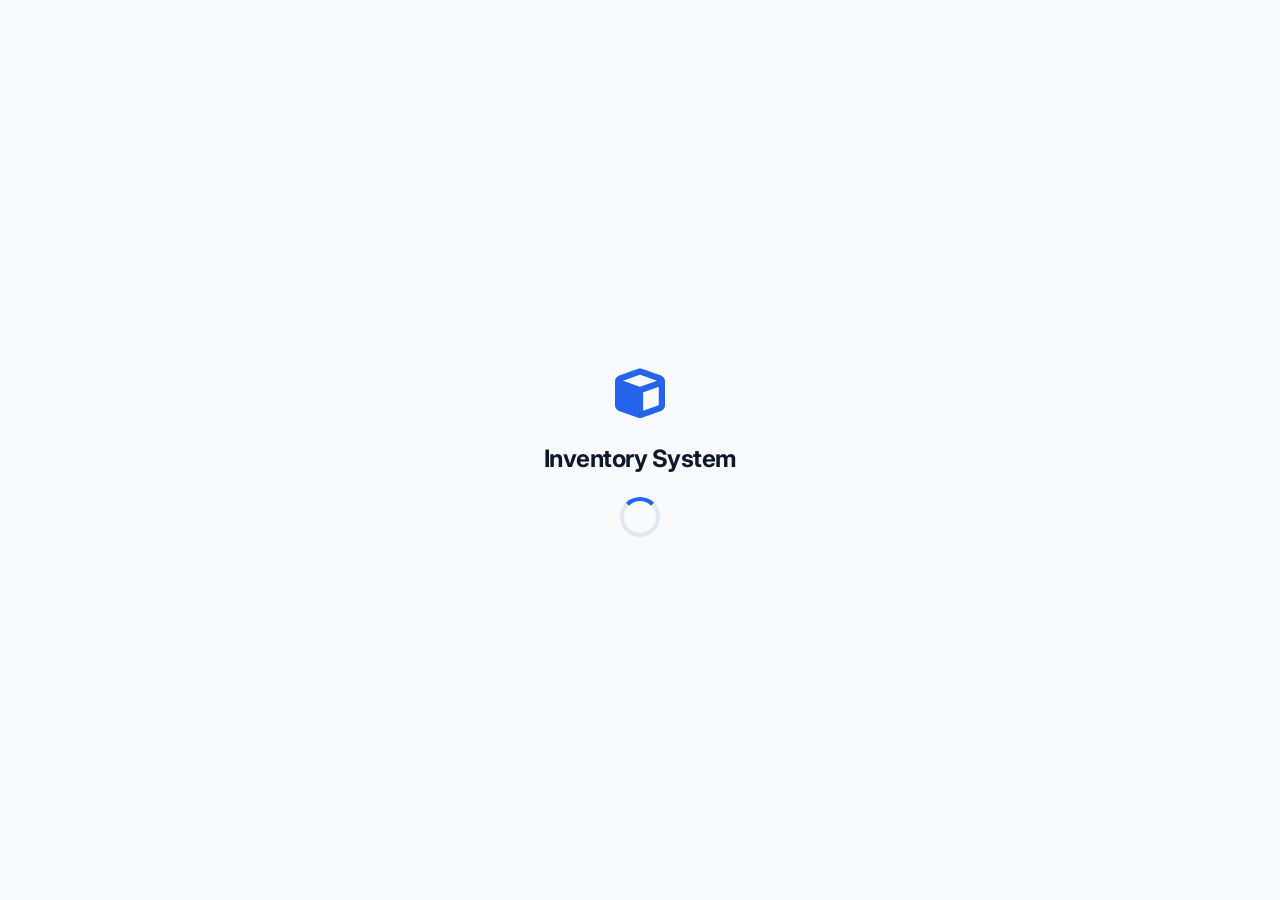
==== commit 23aebe05: "Refactor UI elements and styles in index.html Updated various UI elements and styles for consistency" ====
--- a/index.html
+++ b/index.html
@@ -12,28 +12,36 @@
 </head>
 <body>
 
+<!-- SPLASH SCREEN ANIMASI -->
+<div id="splashScreen">
+  <div class="splash-logo"><i class="fa-solid fa-cube"></i></div>
+  <h2 class="splash-text">Inventory System</h2>
+  <div class="spinner"></div>
+</div>
+
+<!-- GLOBAL LOADER -->
+<div id="globalLoader" class="hidden"><div class="spinner"></div></div>
+
 <!-- AUTH SCREEN -->
-<div id="authScreen" class="auth-container">
+<div id="authScreen" class="auth-container hidden">
   <div class="auth-box">
-    <h2 style="margin-bottom: 20px; font-weight: 700;">Inventory System</h2>
-    <div id="authError" class="hidden" style="color: red; margin-bottom: 10px; font-size: 13px;"></div>
-    
+    <h2 style="margin-bottom: 24px; font-weight: 700; font-size: 24px;">Inventory System</h2>
+    <div id="authError" class="hidden" style="color: red; margin-bottom: 16px; font-size: 13px;"></div>
     <div id="loginBox">
       <form id="loginForm">
         <input type="email" id="loginEmail" placeholder="Email" required>
         <input type="password" id="loginPass" placeholder="Password" required>
-        <button type="submit" class="btn-primary" style="width: 100%;">Login</button>
-        <p style="margin-top:15px; font-size:13px; color: var(--text-muted);">Belum punya akun? <a href="#" onclick="toggleAuth('register'); return false;" style="color:var(--primary); font-weight:600;">Daftar</a></p>
+        <button type="submit" class="btn-primary" style="width: 100%; margin-top: 8px;">Login</button>
+        <p style="margin-top:20px; font-size:14px; color: var(--text-muted);">Belum punya akun? <a href="#" onclick="toggleAuth('register'); return false;" style="color:var(--primary); font-weight:600;">Daftar</a></p>
       </form>
     </div>
-    
     <div id="registerBox" class="hidden">
       <form id="registerForm">
         <input type="text" id="regNama" placeholder="Nama Lengkap" required>
         <input type="email" id="regEmail" placeholder="Email" required>
         <input type="password" id="regPass" placeholder="Password (min 6)" required minlength="6">
-        <button type="submit" class="btn-primary" style="width: 100%;">Daftar Akun</button>
-        <p style="margin-top:15px; font-size:13px; color: var(--text-muted);">Sudah punya akun? <a href="#" onclick="toggleAuth('login'); return false;" style="color:var(--primary); font-weight:600;">Login</a></p>
+        <button type="submit" class="btn-primary" style="width: 100%; margin-top: 8px;">Daftar Akun</button>
+        <p style="margin-top:20px; font-size:14px; color: var(--text-muted);">Sudah punya akun? <a href="#" onclick="toggleAuth('login'); return false;" style="color:var(--primary); font-weight:600;">Login</a></p>
       </form>
     </div>
   </div>
@@ -41,19 +49,14 @@
 
 <!-- APP LAYOUT -->
 <div id="appScreen" class="app-layout hidden">
-  
   <div id="sidebarOverlay" class="sidebar-overlay" onclick="toggleSidebar()"></div>
 
   <!-- SIDEBAR -->
   <aside class="sidebar" id="sidebar">
     <div class="sidebar-brand">
-      <div class="brand-logo-placeholder" style="width: 32px; height: 32px; background: var(--border); border-radius: 8px; flex-shrink: 0;"></div>
-      <img id="sidebarLogoImg" class="brand-logo" src="" alt="Logo" style="display: none; object-fit: cover; flex-shrink: 0; border-radius: 8px; width: 32px; height: 32px;">
-      
-      <div class="brand-text">
-        <strong id="sidebarBrandName">Inventory</strong>
-        <span>Enterprise</span>
-      </div>
+      <div class="brand-logo-placeholder" style="width: 36px; height: 36px; background: var(--border); border-radius: 10px; flex-shrink: 0;"></div>
+      <img id="sidebarLogoImg" class="brand-logo" src="" alt="Logo" style="display: none; object-fit: cover; flex-shrink: 0; border-radius: 10px; width: 36px; height: 36px;">
+      <div class="brand-text"><strong id="sidebarBrandName">Inventory</strong><span>Enterprise</span></div>
     </div>
     
     <nav class="sidebar-menu">
@@ -65,20 +68,23 @@
         <div class="submenu">
           <a href="#" onclick="showPage('inputMasuk', this)">Barang Masuk (PO)</a>
           <a href="#" onclick="showPage('inputKeluar', this)">Barang Keluar</a>
-          <a href="#" onclick="showPage('stok', this)">Data Stok</a>
+          <a href="#" id="nav-stok" onclick="showPage('stok', this)">Data Stok</a>
         </div>
       </div>
 
       <div class="menu-group">
         <div class="menu-item" onclick="toggleSubmenu(this)"><i class="fa-solid fa-cubes"></i> Master Data <i class="fa-solid fa-chevron-down arrow"></i></div>
         <div class="submenu">
-          <a href="#" onclick="showPage('masterProduk', this)">Produk</a>
+          <a href="#" id="nav-produk" onclick="showPage('masterProduk', this)">Produk</a>
           <a href="#" onclick="showPage('masterMerk', this)">Merk</a>
           <a href="#" onclick="showPage('masterJenis', this)">Jenis</a>
           <a href="#" onclick="showPage('masterUkuran', this)">Ukuran</a>
           <a href="#" onclick="showPage('masterLokasi', this)">Lokasi</a>
         </div>
       </div>
+
+      <!-- MENU LAPORAN ASET -->
+      <a href="#" id="nav-laporanAset" class="menu-item" onclick="showPage('laporanAset', this)"><i class="fa-solid fa-chart-pie"></i> Laporan Aset</a>
       
       <a href="#" class="menu-item" onclick="showPage('history', this)"><i class="fa-solid fa-clock-rotate-left"></i> History Transaksi</a>
     </nav>
@@ -95,29 +101,21 @@
       <div class="topbar-left">
         <button class="hamburger" onclick="toggleSidebar()"><i class="fa-solid fa-bars"></i></button>
         <div class="search-bar">
-          <i class="fa-solid fa-magnifying-glass"></i>
+          <i class="fa-solid fa-magnifying-glass text-muted"></i>
           <input type="text" id="globalSearch" placeholder="Cari SKU / Nama Produk..." onkeyup="filterTable()">
         </div>
       </div>
       <div class="topbar-right">
-        <!-- Tombol Dark Mode -->
-        <button class="icon-btn" onclick="toggleDarkMode()" title="Ganti Tema">
-          <i class="fa-solid fa-moon" id="themeIcon"></i>
-        </button>
-        
+        <button class="icon-btn" onclick="toggleDarkMode()" title="Ganti Tema"><i class="fa-solid fa-moon" id="themeIcon"></i></button>
         <div class="profile-dropdown-container">
           <div class="user-profile" onclick="toggleProfileMenu(event)">
             <span id="userNameDisplay">Admin</span>
-            <div class="avatar-placeholder" style="width: 28px; height: 28px; border-radius: 50%; background: var(--primary); color: white; display: flex; align-items: center; justify-content: center; font-size: 12px; font-weight: bold;">A</div>
-            <img id="userAvatarImg" class="avatar" src="" alt="Avatar" style="display: none; object-fit: cover; width: 28px; height: 28px; border-radius: 50%; flex-shrink: 0;">
+            <div class="avatar-placeholder" style="width: 32px; height: 32px; border-radius: 50%; background: var(--primary); color: white; display: flex; align-items: center; justify-content: center; font-size: 14px; font-weight: bold;">A</div>
+            <img id="userAvatarImg" class="avatar" src="" alt="Avatar" style="display: none; object-fit: cover; width: 32px; height: 32px; border-radius: 50%; flex-shrink: 0;">
           </div>
           <div class="dropdown-menu hidden" id="profileDropdown">
-            <a href="#" class="dropdown-item" onclick="showPage('settings', document.querySelectorAll('.sidebar-footer a')[0]); toggleProfileMenu(event); return false;">
-              <i class="fa-solid fa-gear"></i> Pengaturan
-            </a>
-            <a href="#" class="dropdown-item text-danger" onclick="logout(); return false;">
-              <i class="fa-solid fa-arrow-right-from-bracket"></i> Logout
-            </a>
+            <a href="#" class="dropdown-item" onclick="showPage('settings', document.querySelectorAll('.sidebar-footer a')[0]); toggleProfileMenu(event); return false;"><i class="fa-solid fa-gear"></i> Pengaturan</a>
+            <a href="#" class="dropdown-item text-danger" onclick="logout(); return false;"><i class="fa-solid fa-arrow-right-from-bracket"></i> Logout</a>
           </div>
         </div>
       </div>
@@ -127,60 +125,45 @@
       
       <!-- DASHBOARD -->
       <div id="page-dashboard" class="page-view">
-        <div class="page-header-flex" style="margin-bottom: 24px;">
+        <div class="page-header-flex">
           <div>
-            <h2 style="font-size: 24px; font-weight: 700; margin-bottom: 4px;">Dashboard</h2>
+            <h2 class="page-title" style="margin-bottom: 4px;">Dashboard</h2>
             <p style="color: var(--text-muted); font-size: 14px;">Ringkasan inventaris dan aktivitas gudang Anda.</p>
           </div>
         </div>
 
-        <!-- BENTO GRID LAYOUT -->
         <div class="bento-grid">
-          
-          <!-- Featured Card (Biru) -->
-          <div class="bento-card featured-card">
+          <!-- KARTU 1: KLIK KE LAPORAN ASET -->
+          <div class="bento-card featured-card" style="cursor: pointer;" onclick="document.getElementById('nav-laporanAset').click()" title="Lihat Rincian Laporan Aset">
             <div class="featured-content">
-              <div class="icon-box-glass"><i class="fa-solid fa-wallet"></i></div>
-              <p>Total Nilai Aset</p>
+              <div class="icon-box-glass"><i class="fa-solid fa-chart-line"></i></div>
+              <p>Estimasi Laba Bersih</p>
               <h1 id="statNilaiAset">Rp 0</h1>
               <div class="featured-footer">
-                <span><i class="fa-solid fa-arrow-trend-up"></i> Estimasi Harga Jual</span>
+                <span><i class="fa-solid fa-circle-info"></i> (Harga Jual - Modal) x Stok</span>
               </div>
             </div>
           </div>
 
-          <!-- Stat Cards -->
-          <div class="bento-card stat-card">
+          <!-- KARTU 2: KLIK KE MASTER PRODUK -->
+          <div class="bento-card stat-card" style="cursor: pointer;" onclick="document.getElementById('nav-produk').click()" title="Lihat Master Produk">
             <div class="stat-icon blue"><i class="fa-solid fa-cube"></i></div>
-            <div class="stat-details">
-              <span>Total SKU</span>
-              <h3 id="statTotalProduk">0</h3>
-            </div>
-          </div>
-
-          <div class="bento-card stat-card">
+            <div class="stat-details"><span>Total SKU</span><h3 id="statTotalProduk">0</h3></div>
+          </div>
+
+          <!-- KARTU 3: KLIK KE DATA STOK -->
+          <div class="bento-card stat-card" style="cursor: pointer;" onclick="document.getElementById('nav-stok').click()" title="Lihat Stok Menipis">
             <div class="stat-icon red"><i class="fa-solid fa-triangle-exclamation"></i></div>
-            <div class="stat-details">
-              <span>Stok Menipis</span>
-              <h3 id="statLowStok">0</h3>
-            </div>
-          </div>
-
-          <!-- Chart Card -->
+            <div class="stat-details"><span>Stok Menipis</span><h3 id="statLowStok">0</h3></div>
+          </div>
+
           <div class="bento-card chart-card">
-            <div class="card-header">
-              <h3>Stok per Kategori</h3>
-              <i class="fa-solid fa-ellipsis text-muted"></i>
-            </div>
+            <div class="card-header"><h3>Top 5 Stok Terbanyak</h3></div>
             <div class="chart-container"><canvas id="dashboardChart"></canvas></div>
           </div>
 
-          <!-- Recent Activity Table -->
           <div class="bento-card table-card">
-            <div class="card-header">
-              <h3>Aktivitas Terakhir</h3>
-              <a href="#" onclick="showPage('history', document.querySelectorAll('.menu-item')[4]); return false;" style="font-size: 13px; color: var(--primary); font-weight: 600;">Lihat Semua</a>
-            </div>
+            <div class="card-header"><h3>Aktivitas Terakhir</h3><a href="#" onclick="showPage('history', document.querySelectorAll('.menu-item')[4]); return false;" style="font-size: 13px; color: var(--primary); font-weight: 600;">Lihat Semua</a></div>
             <div class="table-responsive">
               <table class="data-table">
                 <thead><tr><th>Tgl</th><th>Tipe</th><th>Produk</th><th class="text-right">Qty</th></tr></thead>
@@ -191,46 +174,88 @@
         </div>
       </div>
 
+      <!-- LAPORAN ASET -->
+      <div id="page-laporanAset" class="page-view hidden">
+        <div class="page-header-flex">
+          <div>
+            <h2 class="page-title" style="margin-bottom: 4px;">Laporan Aset & Keuangan</h2>
+            <p style="color: var(--text-muted); font-size: 14px;">Rincian modal, potensi pendapatan, dan laba bersih dari stok yang ada.</p>
+          </div>
+        </div>
+
+        <div class="report-grid">
+          <div class="report-card">
+            <div class="stat-icon" style="background: #fef3c7; color: #d97706;"><i class="fa-solid fa-wallet"></i></div>
+            <div class="stat-details">
+              <span>Total Modal Tertahan</span>
+              <h3 id="statTotalModal">Rp 0</h3>
+            </div>
+          </div>
+          <div class="report-card">
+            <div class="stat-icon blue"><i class="fa-solid fa-money-bill-trend-up"></i></div>
+            <div class="stat-details">
+              <span>Total Potensi Jual</span>
+              <h3 id="statTotalOmzet">Rp 0</h3>
+            </div>
+          </div>
+          <div class="report-card">
+            <div class="stat-icon" style="background: #dcfce7; color: #16a34a;"><i class="fa-solid fa-sack-dollar"></i></div>
+            <div class="stat-details">
+              <span>Estimasi Laba Bersih</span>
+              <h3 id="statTotalLaba" style="color: #16a34a;">Rp 0</h3>
+            </div>
+          </div>
+        </div>
+
+        <div class="bento-card">
+          <div class="table-responsive">
+            <table class="data-table">
+              <thead>
+                <tr>
+                  <th>SKU</th><th>Nama Produk</th><th class="text-right">Sisa Stok</th><th class="text-right">Harga Beli (Modal)</th>
+                  <th class="text-right">Harga Jual</th><th class="text-right">Total Modal</th><th class="text-right">Total Omzet</th><th class="text-right">Laba Kotor</th>
+                </tr>
+              </thead>
+              <tbody id="tableLaporanAset"></tbody>
+            </table>
+          </div>
+        </div>
+      </div>
+
       <!-- SETTINGS -->
       <div id="page-settings" class="page-view hidden">
-        <div class="page-header-flex">
-          <h2 class="page-title">Pengaturan Akun</h2>
-        </div>
+        <div class="page-header-flex"><h2 class="page-title">Pengaturan Akun</h2></div>
         <div class="bento-card" style="max-width: 600px;">
           <form id="formSettings">
-            <div class="form-group">
-              <label>Nama Perusahaan / Toko</label>
-              <input type="text" id="settingCompanyName" placeholder="Cth: PT Maju Jaya" required>
-            </div>
-            <div class="form-group">
-              <label>Username (Nama Tampilan Anda)</label>
-              <input type="text" id="settingUsername" placeholder="Cth: Diva Prawira" required>
-            </div>
-            
-            <div class="form-group" style="background: var(--bg-main); padding: 15px; border-radius: 12px; border: 1px solid var(--border);">
+            <div class="form-group"><label>Nama Perusahaan / Toko</label><input type="text" id="settingCompanyName" required></div>
+            <div class="form-group"><label>Username (Nama Tampilan Anda)</label><input type="text" id="settingUsername" required></div>
+            <div class="form-group" style="background: var(--bg-main); padding: 16px; border-radius: var(--radius-md); border: 1px dashed var(--border);">
               <label>Ganti Logo Perusahaan (Opsional)</label>
-              <input type="file" id="inputLogo" accept="image/*" style="margin-top: 8px;">
-              <img id="previewLogo" src="" alt="Preview Logo" style="display: none; max-width: 100px; max-height: 100px; margin-top: 10px; border-radius: 8px; object-fit: contain; border: 1px solid var(--border); background: white;">
-            </div>
-
-            <div class="form-group" style="background: var(--bg-main); padding: 15px; border-radius: 12px; border: 1px solid var(--border);">
+              <input type="file" id="inputLogo" accept="image/*" style="margin-top: 8px; border: none; padding: 0;">
+              <img id="previewLogo" src="" alt="Preview Logo" style="display: none; max-width: 100px; margin-top: 12px; border-radius: 8px; object-fit: contain; background: white;">
+            </div>
+            <div class="form-group" style="background: var(--bg-main); padding: 16px; border-radius: var(--radius-md); border: 1px dashed var(--border);">
               <label>Ganti Foto Profil (Opsional)</label>
-              <input type="file" id="inputAvatar" accept="image/*" style="margin-top: 8px;">
-              <img id="previewAvatar" src="" alt="Preview Avatar" style="display: none; width: 80px; height: 80px; margin-top: 10px; border-radius: 50%; object-fit: cover; border: 1px solid var(--border); background: white;">
-            </div>
-
+              <input type="file" id="inputAvatar" accept="image/*" style="margin-top: 8px; border: none; padding: 0;">
+              <img id="previewAvatar" src="" alt="Preview Avatar" style="display: none; width: 80px; height: 80px; margin-top: 12px; border-radius: 50%; object-fit: cover; background: white;">
+            </div>
             <button type="submit" class="btn-primary"><i class="fa-solid fa-floppy-disk"></i> Simpan Pengaturan</button>
           </form>
         </div>
       </div>
 
-      <!-- BARANG MASUK (PO) -->
+      <!-- BARANG MASUK (PO) - FITUR DROPDOWN -->
       <div id="page-inputMasuk" class="page-view hidden">
         <h2 class="page-title">Input Barang Masuk (PO)</h2>
         <div class="bento-card input-stok-header">
-          <div class="form-inline"><label>SKU Produk</label><input type="text" id="inputSkuCepat" placeholder="Ketik SKU (Cth: PRD-001)"></div>
+          <div class="form-inline" style="flex: 2;">
+            <label>Pilih Produk</label>
+            <select id="inProdukId" required onchange="suggestHargaBeli()">
+              <option value="">Memuat produk...</option>
+            </select>
+          </div>
           <div class="form-inline"><label>Jumlah Masuk</label><input type="number" id="inputJmlCepat" placeholder="0" min="1"></div>
-          <div class="form-inline"><label>Harga Beli</label><input type="number" id="inputHargaCepat" placeholder="Rp"></div>
+          <div class="form-inline"><label>Harga Beli (Modal)</label><input type="number" id="inputHargaCepat" placeholder="Rp"></div>
           <button class="btn-primary" onclick="tambahKeTabelSementara()"><i class="fa-solid fa-cart-plus"></i> Tambah</button>
         </div>
         <div class="bento-card mt-20">
@@ -267,14 +292,14 @@
         <div class="bento-card">
           <div class="table-responsive">
             <table class="data-table" id="tableProduk">
-              <thead><tr><th>SKU</th><th>Nama</th><th>Lokasi</th><th>Status</th><th>Stok</th><th>Harga Jual</th><th>Action</th></tr></thead>
+              <thead><tr><th>SKU</th><th>Nama</th><th>Lokasi</th><th>Status</th><th>Stok</th><th>Harga Modal</th><th>Harga Jual</th><th>Action</th></tr></thead>
               <tbody id="tableMasterProduk"></tbody>
             </table>
           </div>
         </div>
       </div>
 
-      <!-- MASTER DYNAMIC -->
+      <!-- MASTER DYNAMIC (Merk, Jenis, Ukuran, Lokasi) -->
       <div id="page-masterMerk" class="page-view hidden">
         <div class="page-header-flex"><h2 class="page-title">Master Merk</h2><button class="btn-primary" onclick="openModalMaster('merk')"><i class="fa-solid fa-plus"></i> Tambah Merk</button></div>
         <div class="bento-card"><div class="table-responsive"><table class="data-table"><thead><tr><th>No</th><th>Nama Merk</th><th>Action</th></tr></thead><tbody id="tableMasterMerk"></tbody></table></div></div>
@@ -316,7 +341,7 @@
 
     </div> <!-- END CONTENT-AREA -->
 
-    <!-- ====== FOOTER (DO NOT CHANGE) ====== -->
+    <!-- FOOTER BARU -->
     <footer class="app-footer">
       <div class="footer-left">
         <div class="footer-brand">
@@ -362,6 +387,9 @@
           <div class="form-group"><label>Status Barang</label>
             <select id="prodStatus"><option value="Tersedia">Tersedia</option><option value="Rusak/Nonaktif">Rusak/Nonaktif</option></select>
           </div>
+          <div class="form-group"><label>Harga Modal / Beli (Rp)</label><input type="number" id="prodHargaBeli" value="0" min="0"></div>
+        </div>
+        <div class="form-row">
           <div class="form-group"><label>Harga Jual (Rp)</label><input type="number" id="prodHarga" value="0" min="0"></div>
         </div>
       </div>
--- a/css/style.css
+++ b/css/style.css
@@ -18,7 +18,8 @@
   --warning-bg: #fffbeb;
 
   --shadow-sm: 0 1px 3px rgba(0,0,0,0.05);
-  --shadow-md: 0 4px 6px -1px rgba(0,0,0,0.05), 0 2px 4px -2px rgba(0,0,0,0.05);
+  --shadow-md: 0 4px 6px -1px rgba(0,0,0,0.05);
+  --shadow-lg: 0 10px 15px -3px rgba(0,0,0,0.05);
   
   --radius-lg: 16px;
   --radius-md: 12px;
@@ -36,6 +37,7 @@
   --border: #334155;
   --shadow-sm: 0 1px 3px rgba(0,0,0,0.3);
   --shadow-md: 0 4px 6px -1px rgba(0,0,0,0.3);
+  --shadow-lg: 0 10px 15px -3px rgba(0,0,0,0.3);
 }
 
 * { margin: 0; padding: 0; box-sizing: border-box; font-family: 'Inter', -apple-system, sans-serif; }
@@ -47,65 +49,96 @@
 .text-danger { color: var(--danger); }
 .text-right { text-align: right; }
 
-/* ===== AUTH (LOGIN & REGISTER) ===== */
+/* ===== ANIMASI LOADING ===== */
+#splashScreen {
+  position: fixed; inset: 0; background: var(--bg-main); z-index: 9999;
+  display: flex; flex-direction: column; align-items: center; justify-content: center;
+  transition: opacity 0.6s ease, visibility 0.6s ease;
+}
+#splashScreen.fade-out { opacity: 0; visibility: hidden; }
+.splash-logo { font-size: 50px; color: var(--primary); margin-bottom: 20px; animation: bounce 1.5s infinite; }
+.splash-text { font-size: 24px; font-weight: 700; margin-bottom: 24px; letter-spacing: -0.5px; animation: pulse 1.5s infinite; }
+
+#globalLoader {
+  position: fixed; inset: 0; background: rgba(15,23,42,0.3); backdrop-filter: blur(4px);
+  z-index: 9000; display: flex; align-items: center; justify-content: center;
+}
+
+.spinner {
+  width: 40px; height: 40px; border: 4px solid var(--border);
+  border-top: 4px solid var(--primary); border-radius: 50%;
+  animation: spin 1s linear infinite;
+}
+
+@keyframes spin { 0% { transform: rotate(0deg); } 100% { transform: rotate(360deg); } }
+@keyframes bounce { 0%, 100% { transform: translateY(0); } 50% { transform: translateY(-15px); } }
+@keyframes pulse { 0%, 100% { opacity: 1; } 50% { opacity: 0.5; } }
+
+/* ===== AUTH ===== */
 .auth-container { height: 100vh; display: flex; align-items: center; justify-content: center; background: var(--bg-main); padding: 20px; }
-.auth-box { background: var(--bg-surface); padding: 40px; border-radius: var(--radius-lg); box-shadow: var(--shadow-md); border: 1px solid var(--border); width: 100%; max-width: 400px; text-align: center; }
-.auth-box input { width: 100%; padding: 12px; margin-bottom: 15px; border: 1px solid var(--border); background: var(--bg-main); color: var(--text-main); border-radius: var(--radius-sm); outline: none; transition: 0.2s; }
-.auth-box input:focus { border-color: var(--primary); box-shadow: 0 0 0 3px rgba(37,99,235,0.1); }
+.auth-box { background: var(--bg-surface); padding: 40px; border-radius: var(--radius-lg); box-shadow: var(--shadow-lg); border: 1px solid var(--border); width: 100%; max-width: 400px; text-align: center; animation: slideUpFade 0.6s ease; }
+.auth-box input { width: 100%; padding: 12px 16px; margin-bottom: 16px; border: 1px solid var(--border); background: var(--bg-main); color: var(--text-main); border-radius: var(--radius-sm); outline: none; transition: 0.3s; }
+.auth-box input:focus { border-color: var(--primary); box-shadow: 0 0 0 3px rgba(37,99,235,0.1); transform: translateY(-2px); }
 
 /* ===== LAYOUT DASAR ===== */
 .app-layout { display: flex; min-height: 100vh; width: 100vw; overflow: hidden; }
 
 /* ===== SIDEBAR ===== */
-.sidebar { width: 260px; background: var(--sidebar-bg); border-right: 1px solid var(--border); display: flex; flex-direction: column; position: fixed; top: 0; bottom: 0; left: 0; z-index: 100; transition: transform 0.3s ease; }
+.sidebar { width: 260px; background: var(--sidebar-bg); border-right: 1px solid var(--border); display: flex; flex-direction: column; position: fixed; top: 0; bottom: 0; left: 0; z-index: 100; transition: transform 0.3s cubic-bezier(0.4, 0, 0.2, 1); }
 .sidebar-brand { display: flex; align-items: center; gap: 12px; padding: 24px; }
 .brand-logo { width: 32px; height: 32px; border-radius: 8px; object-fit: cover; }
-.brand-text { display: flex; flex-direction: column; font-size: 15px; font-weight: 700; }
-.brand-text span { color: var(--text-muted); font-size: 11px; font-weight: 500; letter-spacing: 0.5px; text-transform: uppercase; }
+.brand-text { display: flex; flex-direction: column; font-size: 15px; font-weight: 700; line-height: 1.2; }
+.brand-text span { color: var(--text-muted); font-size: 11px; font-weight: 600; letter-spacing: 0.5px; text-transform: uppercase; margin-top: 2px;}
 
 .sidebar-menu { flex: 1; padding: 12px; overflow-y: auto; }
 .menu-label { font-size: 11px; font-weight: 600; color: var(--text-muted); margin: 16px 12px 8px; letter-spacing: 0.5px; }
-.menu-item { display: flex; align-items: center; gap: 12px; padding: 10px 12px; color: var(--text-muted); font-size: 14px; font-weight: 500; border-radius: var(--radius-sm); transition: all 0.2s ease; cursor: pointer; user-select: none; margin-bottom: 2px;}
-.menu-item:hover { background: var(--bg-main); color: var(--text-main); }
+.menu-item { display: flex; align-items: center; gap: 12px; padding: 10px 12px; color: var(--text-muted); font-size: 14px; font-weight: 500; border-radius: var(--radius-sm); transition: all 0.2s cubic-bezier(0.4, 0, 0.2, 1); cursor: pointer; user-select: none; margin-bottom: 4px;}
+.menu-item:hover { background: var(--bg-main); color: var(--text-main); transform: translateX(5px); }
+.menu-item:active { transform: scale(0.97); }
 .menu-item.active { color: var(--primary); background: var(--sidebar-active); font-weight: 600; }
-.menu-item i:first-child { width: 18px; text-align: center; font-size: 16px; }
-.arrow { margin-left: auto; font-size: 10px; transition: transform 0.3s ease; }
-.submenu { display: none; flex-direction: column; padding-left: 42px; margin-top: 4px; }
-.submenu.open { display: flex; animation: fadeIn 0.3s ease; }
-.submenu a { padding: 8px 0; font-size: 13px; color: var(--text-muted); transition: 0.2s; font-weight: 500; }
-.submenu a:hover, .submenu a.active { color: var(--primary); }
+.menu-item i:first-child { width: 20px; text-align: center; font-size: 16px; transition: transform 0.2s; }
+.menu-item:hover i:first-child { transform: scale(1.1) rotate(-5deg); }
+.arrow { margin-left: auto; font-size: 10px; transition: transform 0.3s cubic-bezier(0.4, 0, 0.2, 1); }
+.submenu { display: none; flex-direction: column; padding-left: 44px; margin-top: 4px; margin-bottom: 8px;}
+.submenu.open { display: flex; animation: slideDown 0.3s ease forwards; }
+.submenu a { padding: 8px 0; font-size: 13px; color: var(--text-muted); transition: all 0.2s; font-weight: 500; }
+.submenu a:hover { color: var(--primary); transform: translateX(5px); }
+.submenu a.active { color: var(--primary); font-weight: 600; }
 .sidebar-footer { padding: 20px 12px; border-top: 1px solid var(--border); }
 
 /* ===== MAIN CONTENT & TOPBAR ===== */
 .main-content { flex: 1; margin-left: 260px; display: flex; flex-direction: column; min-height: 100vh; transition: margin-left 0.3s ease, width 0.3s ease; width: calc(100% - 260px); }
-.topbar { background: var(--bg-surface); padding: 16px 32px; display: flex; justify-content: space-between; align-items: center; border-bottom: 1px solid var(--border); position: sticky; top: 0; z-index: 50; }
-.topbar-left { display: flex; align-items: center; gap: 16px; flex: 1; }
-
-.hamburger { display: flex; align-items: center; justify-content: center; background: none; border: none; font-size: 20px; color: var(--text-muted); cursor: pointer; padding: 5px; transition: transform 0.2s; }
-.hamburger:hover { color: var(--text-main); }
-
-.search-bar { display: flex; align-items: center; background: var(--bg-main); padding: 10px 16px; border-radius: var(--radius-md); width: 400px; max-width: 100%; border: 1px solid transparent; transition: 0.3s; }
-.search-bar:focus-within { background: var(--bg-surface); border-color: var(--border); box-shadow: 0 0 0 2px var(--primary); }
+.topbar { background: var(--bg-surface); padding: 16px 32px; display: flex; justify-content: space-between; align-items: center; border-bottom: 1px solid var(--border); position: sticky; top: 0; z-index: 50; transition: background 0.3s; }
+.topbar-left { display: flex; align-items: center; gap: 20px; flex: 1; }
+
+.hamburger { display: flex; align-items: center; justify-content: center; background: none; border: none; font-size: 20px; color: var(--text-muted); cursor: pointer; transition: all 0.2s; }
+.hamburger:hover { color: var(--primary); transform: scale(1.1) rotate(90deg); }
+
+.search-bar { display: flex; align-items: center; background: var(--bg-main); padding: 10px 16px; border-radius: var(--radius-sm); width: 100%; max-width: 350px; border: 1px solid var(--border); transition: all 0.3s; }
+.search-bar:focus-within { background: var(--bg-surface); border-color: var(--primary); box-shadow: 0 0 0 3px rgba(37,99,235,0.1); transform: translateY(-2px); }
 .search-bar input { border: none; background: transparent; outline: none; margin-left: 10px; width: 100%; font-size: 14px; color: var(--text-main); }
 
 .topbar-right { display: flex; align-items: center; gap: 16px; }
-.icon-btn { background: var(--bg-main); border: 1px solid var(--border); width: 40px; height: 40px; border-radius: 50%; display: flex; align-items: center; justify-content: center; font-size: 16px; color: var(--text-main); transition: 0.2s; }
-.icon-btn:hover { background: var(--border); }
-
-.user-profile { display: flex; align-items: center; gap: 10px; background: var(--bg-main); padding: 6px 16px 6px 6px; border-radius: 30px; cursor: pointer; transition: 0.2s; border: 1px solid var(--border); }
-.user-profile:hover { background: var(--border); }
+.icon-btn { background: var(--bg-main); border: 1px solid var(--border); width: 40px; height: 40px; border-radius: 50%; display: flex; align-items: center; justify-content: center; font-size: 16px; color: var(--text-main); transition: all 0.3s; }
+.icon-btn:hover { background: var(--border); transform: rotate(15deg) scale(1.1); }
+
+.profile-dropdown-container { position: relative; }
+.user-profile { display: flex; align-items: center; gap: 12px; background: var(--bg-main); padding: 6px 16px 6px 8px; border-radius: 30px; cursor: pointer; transition: all 0.3s; border: 1px solid var(--border); }
+.user-profile:hover { background: var(--border); transform: translateY(-2px); box-shadow: var(--shadow-sm); }
 .user-profile span { font-size: 14px; font-weight: 600; }
 
-.content-area { padding: 32px; animation: fadeIn 0.4s ease; width: 100%; max-width: 1400px; margin: 0 auto; flex: 1; }
-.page-title { font-size: 24px; font-weight: 700; margin-bottom: 24px; }
+.dropdown-menu { position: absolute; top: calc(100% + 8px); right: 0; background: var(--bg-surface); border-radius: var(--radius-md); box-shadow: var(--shadow-lg); border: 1px solid var(--border); min-width: 180px; z-index: 1000; overflow: hidden; animation: dropDownFade 0.2s ease forwards; }
+.dropdown-item { display: flex; align-items: center; gap: 12px; padding: 12px 16px; font-size: 14px; color: var(--text-main); transition: all 0.2s; text-decoration: none; font-weight: 500;}
+.dropdown-item:hover { background: var(--bg-main); color: var(--primary); padding-left: 20px; }
+
+/* ===== ANIMASI PAGE TRANSITION ===== */
+.content-area { padding: 32px; width: 100%; max-width: 1400px; margin: 0 auto; flex: 1; }
+.page-view:not(.hidden) { animation: slideUpFade 0.5s cubic-bezier(0.16, 1, 0.3, 1) forwards; }
+.page-title { font-size: 24px; font-weight: 700; margin-bottom: 24px; letter-spacing: -0.5px; }
 .page-header-flex { display: flex; justify-content: space-between; align-items: center; margin-bottom: 24px; flex-wrap: wrap; gap: 12px; }
 
 /* ===== BENTO GRID DASHBOARD ===== */
-.bento-grid {
-  display: grid;
-  grid-template-columns: repeat(4, 1fr);
-  gap: 20px;
-}
+.bento-grid { display: grid; grid-template-columns: repeat(4, 1fr); gap: 24px; }
 
 .bento-card {
   background: var(--bg-surface);
@@ -113,146 +146,154 @@
   padding: 24px;
   border: 1px solid var(--border);
   box-shadow: var(--shadow-sm);
-  transition: transform 0.2s, box-shadow 0.2s;
-}
-.bento-card:hover { transform: translateY(-2px); box-shadow: var(--shadow-md); }
-
-/* Featured Card (Kiri) */
+  transition: all 0.3s cubic-bezier(0.4, 0, 0.2, 1);
+  position: relative;
+  overflow: hidden;
+}
+.bento-card:hover { transform: translateY(-5px) scale(1.01); box-shadow: var(--shadow-lg); border-color: var(--primary); }
+
 .featured-card {
-  grid-column: span 1;
-  grid-row: span 2;
+  grid-column: span 2; grid-row: span 1;
   background: linear-gradient(135deg, var(--primary), #3b82f6);
-  color: white;
-  display: flex;
-  flex-direction: column;
-  justify-content: space-between;
-  border: none;
-}
-.icon-box-glass { width: 48px; height: 48px; background: rgba(255,255,255,0.2); border-radius: 12px; display: flex; align-items: center; justify-content: center; font-size: 20px; margin-bottom: 24px; }
-.featured-content p { font-size: 14px; opacity: 0.9; margin-bottom: 8px; }
-.featured-content h1 { font-size: 28px; font-weight: 700; letter-spacing: -0.5px; }
-.featured-footer { margin-top: auto; padding-top: 24px; font-size: 12px; opacity: 0.8; display: flex; align-items: center; gap: 6px; }
-
-/* Stat Cards */
-.stat-card {
-  grid-column: span 1;
-  display: flex;
-  align-items: center;
-  gap: 16px;
-}
-.stat-icon { width: 48px; height: 48px; border-radius: 12px; display: flex; align-items: center; justify-content: center; font-size: 20px; flex-shrink: 0; }
+  color: white; display: flex; flex-direction: column; justify-content: space-between; border: none;
+}
+.featured-card::after {
+  content: ''; position: absolute; right: -20px; top: -20px; width: 150px; height: 150px; background: rgba(255,255,255,0.1); border-radius: 50%; transition: 0.5s;
+}
+.featured-card:hover::after { transform: scale(1.5); }
+.icon-box-glass { width: 48px; height: 48px; background: rgba(255,255,255,0.2); border-radius: 12px; display: flex; align-items: center; justify-content: center; font-size: 20px; margin-bottom: 16px; backdrop-filter: blur(4px); transition: 0.3s;}
+.featured-card:hover .icon-box-glass { transform: rotate(-10deg) scale(1.1); }
+.featured-content p { font-size: 14px; opacity: 0.9; margin-bottom: 8px; font-weight: 500;}
+.featured-content h1 { font-size: 32px; font-weight: 700; letter-spacing: -0.5px; }
+.featured-footer { margin-top: 20px; font-size: 13px; opacity: 0.9; display: flex; align-items: center; gap: 6px; font-weight: 500;}
+
+.stat-card { grid-column: span 1; display: flex; align-items: center; gap: 20px; }
+.stat-icon { width: 56px; height: 56px; border-radius: 16px; display: flex; align-items: center; justify-content: center; font-size: 24px; flex-shrink: 0; transition: 0.3s; }
+.stat-card:hover .stat-icon { transform: scale(1.1) rotate(5deg); }
 .stat-icon.blue { background: var(--sidebar-active); color: var(--primary); }
 .stat-icon.red { background: var(--danger-bg); color: var(--danger); }
-.stat-details span { font-size: 13px; color: var(--text-muted); font-weight: 500; }
-.stat-details h3 { font-size: 24px; font-weight: 700; margin-top: 4px; }
-
-/* Chart Card */
-.chart-card {
-  grid-column: span 2;
-  grid-row: span 2;
-  display: flex;
-  flex-direction: column;
-}
-.card-header { display: flex; justify-content: space-between; align-items: center; margin-bottom: 20px; }
-.card-header h3 { font-size: 16px; font-weight: 600; }
-.chart-container { position: relative; flex: 1; width: 100%; min-height: 250px; }
-
-/* Table Card */
-.table-card {
-  grid-column: span 4;
-}
+.stat-details span { font-size: 13px; color: var(--text-muted); font-weight: 600; text-transform: uppercase; letter-spacing: 0.5px;}
+.stat-details h3 { font-size: 28px; font-weight: 700; margin-top: 4px; color: var(--text-main); }
+
+.chart-card { grid-column: span 2; grid-row: span 2; display: flex; flex-direction: column; }
+.table-card { grid-column: span 2; grid-row: span 2; display: flex; flex-direction: column; }
+
+.card-header { display: flex; justify-content: space-between; align-items: center; margin-bottom: 24px; }
+.card-header h3 { font-size: 16px; font-weight: 700; color: var(--text-main); }
+.chart-container { position: relative; flex: 1; width: 100%; min-height: 300px; }
+
+/* ===== LAYOUT LAPORAN ASET ===== */
+.report-grid { display: grid; grid-template-columns: repeat(3, 1fr); gap: 20px; margin-bottom: 24px; width: 100%; }
+.report-card { display: flex; align-items: center; gap: 16px; background: var(--bg-surface); border-radius: var(--radius-lg); padding: 24px; border: 1px solid var(--border); box-shadow: var(--shadow-sm); transition: transform 0.2s; }
+.report-card:hover { transform: translateY(-2px); }
 
 /* ===== TABEL ===== */
-.table-responsive { overflow-x: auto; width: 100%; }
+.table-responsive { overflow-x: auto; width: 100%; flex: 1;}
 .data-table { width: 100%; border-collapse: collapse; font-size: 14px; text-align: left; }
-.data-table th { padding: 16px; color: var(--text-muted); font-weight: 500; border-bottom: 1px solid var(--border); font-size: 13px; }
-.data-table td { padding: 16px; border-bottom: 1px solid var(--border); color: var(--text-main); vertical-align: middle; }
-.data-table tbody tr { transition: background 0.2s; }
-.data-table tbody tr:hover { background: var(--bg-main); }
+.data-table th { padding: 16px; color: var(--text-muted); font-weight: 600; border-bottom: 1px solid var(--border); font-size: 12px; text-transform: uppercase; letter-spacing: 0.5px;}
+.data-table td { padding: 16px; border-bottom: 1px solid var(--border); color: var(--text-main); vertical-align: middle; font-weight: 500;}
+.data-table tbody tr { transition: all 0.2s; }
+.data-table tbody tr:hover { background: var(--bg-main); transform: scale(1.002); }
 .data-table tr:last-child td { border-bottom: none; }
 
 /* ===== BADGES ===== */
-.badge { padding: 4px 10px; border-radius: 20px; font-size: 12px; font-weight: 600; white-space: nowrap; }
+.badge { padding: 6px 12px; border-radius: 20px; font-size: 12px; font-weight: 600; white-space: nowrap; display: inline-flex; align-items: center; gap: 4px; transition: 0.3s;}
+.badge:hover { transform: scale(1.05); }
 .badge.success { background: var(--success-bg); color: var(--success); }
 .badge.danger { background: var(--danger-bg); color: var(--danger); }
 .badge.warning { background: var(--warning-bg); color: var(--warning); }
 
 /* ===== BUTTONS ===== */
-.btn-primary { background: var(--primary); color: white; border: none; padding: 10px 20px; border-radius: var(--radius-sm); font-weight: 600; font-size: 14px; transition: all 0.2s; display: inline-flex; align-items: center; gap: 8px; justify-content: center;}
-.btn-primary:hover { background: var(--primary-hover); transform: translateY(-1px); box-shadow: 0 4px 12px rgba(37,99,235,0.3); }
-.btn-secondary { background: var(--bg-main); color: var(--text-main); border: 1px solid var(--border); padding: 10px 20px; border-radius: var(--radius-sm); font-weight: 600; transition: 0.2s; }
-.btn-secondary:hover { background: var(--border); }
-.btn-sm { padding: 6px 12px; border-radius: 6px; font-size: 12px; border: none; transition: 0.2s; display: inline-flex; align-items: center; gap: 6px; font-weight: 500; }
+.btn-primary { background: var(--primary); color: white; border: none; padding: 12px 24px; border-radius: var(--radius-sm); font-weight: 600; font-size: 14px; transition: all 0.2s cubic-bezier(0.4, 0, 0.2, 1); display: inline-flex; align-items: center; gap: 8px; justify-content: center;}
+.btn-primary:hover { background: var(--primary-hover); transform: translateY(-3px); box-shadow: 0 6px 15px rgba(37,99,235,0.4); }
+.btn-primary:active { transform: translateY(1px) scale(0.95); box-shadow: none; }
+
+.btn-secondary { background: var(--bg-main); color: var(--text-main); border: 1px solid var(--border); padding: 12px 24px; border-radius: var(--radius-sm); font-weight: 600; font-size: 14px; transition: all 0.2s; }
+.btn-secondary:hover { background: var(--border); transform: translateY(-2px); }
+.btn-secondary:active { transform: scale(0.95); }
+
+.btn-sm { padding: 8px 14px; border-radius: 6px; font-size: 12px; border: none; transition: all 0.2s cubic-bezier(0.4, 0, 0.2, 1); display: inline-flex; align-items: center; gap: 6px; font-weight: 600; }
 .btn-sm.red { background: var(--danger-bg); color: var(--danger); }
-.btn-sm.red:hover { background: var(--danger); color: white; }
+.btn-sm.red:hover { background: var(--danger); color: white; transform: translateY(-2px); }
+.btn-sm.red:active { transform: scale(0.9); }
 .btn-sm.outline { border: 1px solid var(--border); background: transparent; color: var(--text-main); }
-.btn-sm.outline:hover { background: var(--bg-main); }
+.btn-sm.outline:hover { background: var(--bg-main); border-color: var(--primary); color: var(--primary); transform: translateY(-2px); }
 
 /* ===== FORMS ===== */
 .input-stok-header { display: flex; gap: 20px; align-items: flex-end; flex-wrap: wrap; }
 .form-inline { display: flex; flex-direction: column; gap: 8px; flex: 1; min-width: 150px; }
 .form-inline label { font-size: 13px; font-weight: 600; color: var(--text-muted); }
-.form-inline input, .form-inline select { padding: 10px 14px; border: 1px solid var(--border); border-radius: var(--radius-sm); background: var(--bg-main); color: var(--text-main); outline: none; font-family: inherit; font-size: 14px; transition: 0.2s; width: 100%; }
-.form-inline input:focus, .form-inline select:focus { border-color: var(--primary); background: var(--bg-surface); }
-.mt-20 { margin-top: 20px; }
-.table-footer { display: flex; justify-content: flex-end; margin-top: 20px; }
-
-.form-group { margin-bottom: 20px; }
+.form-inline input, .form-inline select { padding: 12px 16px; border: 1px solid var(--border); border-radius: var(--radius-sm); background: var(--bg-main); color: var(--text-main); outline: none; font-family: inherit; font-size: 14px; transition: all 0.3s; width: 100%; font-weight: 500;}
+.form-inline input:focus, .form-inline select:focus { border-color: var(--primary); background: var(--bg-surface); box-shadow: 0 0 0 3px rgba(37,99,235,0.1); transform: translateY(-2px); }
+.mt-20 { margin-top: 24px; }
+.table-footer { display: flex; justify-content: flex-end; margin-top: 24px; }
+
+.form-group { margin-bottom: 24px; }
 .form-group label { display: block; font-size: 13px; font-weight: 600; margin-bottom: 8px; color: var(--text-main); }
-.form-group input, .form-group textarea, .form-group select { width: 100%; padding: 12px 14px; border: 1px solid var(--border); border-radius: var(--radius-sm); background: var(--bg-main); color: var(--text-main); outline: none; font-family: inherit; font-size: 14px; transition: 0.2s; }
-.form-group input:focus, .form-group textarea:focus, .form-group select:focus { border-color: var(--primary); background: var(--bg-surface); box-shadow: 0 0 0 3px rgba(37,99,235,0.1); }
-.form-row { display: grid; grid-template-columns: 1fr 1fr; gap: 16px; }
+.form-group input, .form-group textarea, .form-group select { width: 100%; padding: 12px 16px; border: 1px solid var(--border); border-radius: var(--radius-sm); background: var(--bg-main); color: var(--text-main); outline: none; font-family: inherit; font-size: 14px; transition: all 0.3s; font-weight: 500;}
+.form-group input:focus, .form-group textarea:focus, .form-group select:focus { border-color: var(--primary); background: var(--bg-surface); box-shadow: 0 0 0 3px rgba(37,99,235,0.1); transform: translateY(-2px); }
+.form-row { display: grid; grid-template-columns: 1fr 1fr; gap: 20px; }
 
 /* ===== MODAL ===== */
 .modal-overlay { position: fixed; inset: 0; background: rgba(15,23,42,0.6); backdrop-filter: blur(4px); display: flex; z-index: 1000; opacity: 0; animation: fadeIn 0.3s forwards; padding: 20px; overflow-y: auto; }
-.modal-content { background: var(--bg-surface); width: 100%; max-width: 600px; border-radius: var(--radius-lg); overflow: hidden; transform: scale(0.95); opacity: 0; animation: scaleUp 0.3s forwards; margin: auto; display: flex; flex-direction: column; border: 1px solid var(--border); box-shadow: var(--shadow-md); }
-.modal-header { padding: 20px 24px; border-bottom: 1px solid var(--border); display: flex; justify-content: space-between; align-items: center; }
-.modal-header h3 { font-size: 18px; font-weight: 600; }
-.close-btn { background: none; border: none; font-size: 24px; color: var(--text-muted); transition: 0.2s; }
-.close-btn:hover { color: var(--danger); transform: rotate(90deg); }
+.modal-content { background: var(--bg-surface); width: 100%; max-width: 600px; border-radius: var(--radius-lg); overflow: hidden; transform: scale(0.8) translateY(20px); opacity: 0; animation: modalBounce 0.4s cubic-bezier(0.175, 0.885, 0.32, 1.275) forwards; margin: auto; display: flex; flex-direction: column; border: 1px solid var(--border); box-shadow: var(--shadow-lg); }
+.modal-header { padding: 24px; border-bottom: 1px solid var(--border); display: flex; justify-content: space-between; align-items: center; }
+.modal-header h3 { font-size: 20px; font-weight: 700; }
+.close-btn { background: none; border: none; font-size: 24px; color: var(--text-muted); transition: 0.3s; }
+.close-btn:hover { color: var(--danger); transform: rotate(180deg) scale(1.2); }
 .modal-body { padding: 24px; overflow-y: auto; max-height: 70vh; }
-.modal-footer { padding: 20px 24px; border-top: 1px solid var(--border); display: flex; justify-content: flex-end; gap: 12px; background: var(--bg-surface); }
+.modal-footer { padding: 24px; border-top: 1px solid var(--border); display: flex; justify-content: flex-end; gap: 12px; background: var(--bg-surface); }
 
 /* ====== FOOTER ====== */
 .app-footer { background: var(--bg-surface); border-top: 1px solid var(--border); padding: 24px 32px; display: flex; justify-content: space-between; align-items: center; flex-wrap: wrap; gap: 16px; font-size: 13px; }
 .footer-left { display: flex; flex-direction: column; gap: 6px; }
-.footer-brand { display: flex; align-items: center; gap: 8px; font-size: 16px; font-weight: 700; color: var(--text-main); margin-bottom: 4px; }
+.footer-brand { display: flex; align-items: center; gap: 8px; font-size: 16px; font-weight: 700; color: var(--text-main); margin-bottom: 4px; transition: 0.3s;}
+.footer-brand:hover { transform: scale(1.02); }
 .footer-brand i { color: var(--primary); font-size: 18px; }
-.footer-left p { margin: 0; color: var(--text-muted); }
-.footer-left a { color: var(--primary); font-weight: 600; }
+.footer-left p { margin: 0; color: var(--text-muted); font-weight: 500;}
+.footer-left a { color: var(--primary); font-weight: 600; transition: 0.2s;}
+.footer-left a:hover { text-shadow: 0 0 10px rgba(37,99,235,0.5); }
 .footer-right { display: flex; align-items: center; gap: 32px; }
-.footer-links { display: flex; gap: 20px; flex-wrap: wrap; }
-.footer-links a { color: var(--text-muted); transition: color 0.2s; font-weight: 500; }
-.footer-links a:hover { color: var(--primary); }
-.social-link { color: var(--text-main); font-size: 22px; transition: transform 0.2s, color 0.2s; }
-.social-link:hover { color: var(--primary); transform: scale(1.1); }
-
-/* ===== KEYFRAMES ===== */
+.footer-links { display: flex; gap: 24px; flex-wrap: wrap; }
+.footer-links a { color: var(--text-muted); transition: all 0.2s; font-weight: 500; }
+.footer-links a:hover { color: var(--primary); transform: translateY(-2px); display: inline-block;}
+.social-link { color: var(--text-main); font-size: 22px; transition: all 0.3s cubic-bezier(0.175, 0.885, 0.32, 1.275); }
+.social-link:hover { color: var(--primary); transform: scale(1.2) rotate(10deg); }
+
+/* ===== KEYFRAMES ANIMATIONS ===== */
 @keyframes fadeIn { from { opacity: 0; } to { opacity: 1; } }
-@keyframes scaleUp { from { transform: scale(0.95); opacity: 0; } to { transform: scale(1); opacity: 1; } }
+@keyframes slideUpFade { from { opacity: 0; transform: translateY(20px); } to { opacity: 1; transform: translateY(0); } }
+@keyframes slideDown { from { opacity: 0; transform: translateY(-10px); } to { opacity: 1; transform: translateY(0); } }
+@keyframes dropDownFade { from { opacity: 0; transform: translateY(-15px); } to { opacity: 1; transform: translateY(0); } }
+@keyframes modalBounce { from { opacity: 0; transform: scale(0.8) translateY(20px); } to { opacity: 1; transform: scale(1) translateY(0); } }
 
 /* ==========================================
    RESPONSIVE DESIGN
    ========================================== */
-@media (max-width: 1024px) {
+@media (max-width: 1200px) {
   .bento-grid { grid-template-columns: repeat(2, 1fr); }
-  .featured-card { grid-column: span 2; grid-row: auto; }
+  .featured-card { grid-column: span 2; }
   .chart-card { grid-column: span 2; }
   .table-card { grid-column: span 2; }
-  
-  .sidebar { transform: translateX(-100%); width: 280px; box-shadow: var(--shadow-md); }
+}
+
+@media (max-width: 1024px) {
+  .report-grid { grid-template-columns: repeat(2, 1fr); }
+  
+  .sidebar { transform: translateX(-100%); width: 280px; box-shadow: var(--shadow-lg); }
   .sidebar.open { transform: translateX(0); }
   .main-content { margin-left: 0; width: 100%; }
   .app-layout.sidebar-closed .main-content { margin-left: 0; width: 100%; }
-  .sidebar-overlay.open { display: block; opacity: 1; position: fixed; inset: 0; background: rgba(0,0,0,0.5); z-index: 99; }
+  .sidebar-overlay.open { display: block; opacity: 1; position: fixed; inset: 0; background: rgba(15,23,42,0.5); z-index: 99; backdrop-filter: blur(2px); animation: fadeIn 0.3s; }
 }
 
 @media (max-width: 768px) {
   .bento-grid { grid-template-columns: 1fr; }
   .featured-card, .chart-card, .table-card { grid-column: span 1; }
-  
-  .topbar { flex-direction: column; align-items: stretch; padding: 12px 16px; gap: 12px; }
-  .search-bar { width: 100%; flex: 1; margin-left: 10px; }
+  .report-grid { grid-template-columns: 1fr; }
+  
+  .topbar { flex-direction: column; align-items: stretch; padding: 16px; gap: 16px; }
+  .search-bar { max-width: 100%; }
   .topbar-right { justify-content: space-between; }
   
   .content-area { padding: 16px; }
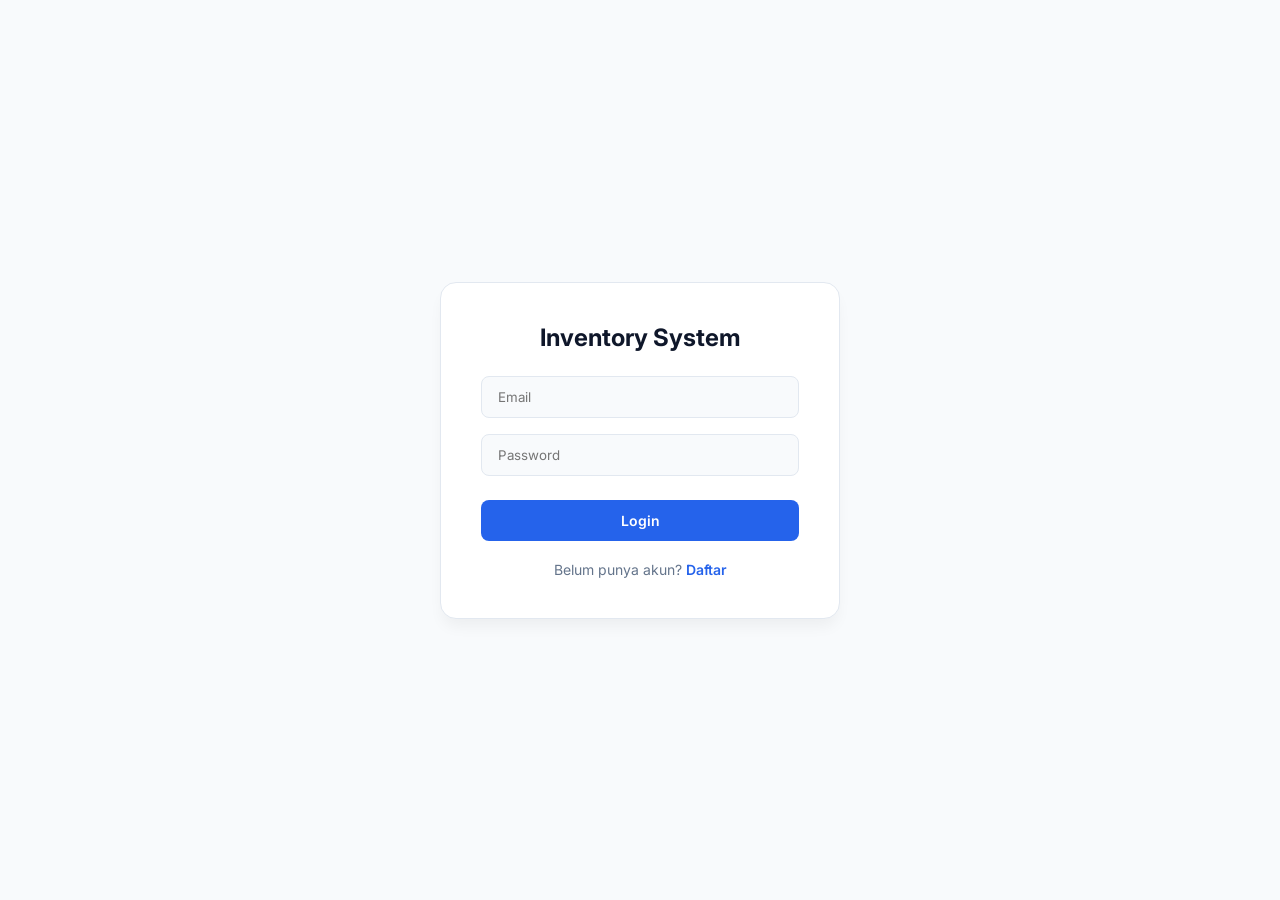
==== commit 1d066b5b: "Update index.html for cache busting and visibility" ====
--- a/index.html
+++ b/index.html
@@ -4,7 +4,8 @@
   <meta charset="UTF-8">
   <meta name="viewport" content="width=device-width, initial-scale=1.0, maximum-scale=1.0, user-scalable=no">
   <title>Enterprise Inventory System</title>
-  <link rel="stylesheet" href="css/style.css">
+  <!-- TAMBAHAN ?v=999 UNTUK HAPUS CACHE -->
+  <link rel="stylesheet" href="css/style.css?v=999">
   <link rel="stylesheet" href="https://cdnjs.cloudflare.com/ajax/libs/font-awesome/6.4.0/css/all.min.css">
   <script src="https://cdn.jsdelivr.net/npm/chart.js"></script>
   <script src="https://cdnjs.cloudflare.com/ajax/libs/exceljs/4.4.0/exceljs.min.js"></script>
@@ -12,7 +13,7 @@
 </head>
 <body>
 
-<!-- SPLASH SCREEN ANIMASI -->
+<!-- SPLASH SCREEN -->
 <div id="splashScreen">
   <div class="splash-logo"><i class="fa-solid fa-cube"></i></div>
   <h2 class="splash-text">Inventory System</h2>
@@ -22,8 +23,8 @@
 <!-- GLOBAL LOADER -->
 <div id="globalLoader" class="hidden"><div class="spinner"></div></div>
 
-<!-- AUTH SCREEN -->
-<div id="authScreen" class="auth-container hidden">
+<!-- AUTH SCREEN (TIDAK ADA CLASS HIDDEN LAGI AGAR MUNCUL DULUAN) -->
+<div id="authScreen" class="auth-container">
   <div class="auth-box">
     <h2 style="margin-bottom: 24px; font-weight: 700; font-size: 24px;">Inventory System</h2>
     <div id="authError" class="hidden" style="color: red; margin-bottom: 16px; font-size: 13px;"></div>
@@ -49,9 +50,8 @@
 
 <!-- APP LAYOUT -->
 <div id="appScreen" class="app-layout hidden">
-  <div id="sidebarOverlay" class="sidebar-overlay" onclick="toggleSidebar()"></div>
-
-  <!-- SIDEBAR -->
+  <div id="sidebarOverlay" class="sidebar-overlay" onclick="toggleMenu()"></div>
+
   <aside class="sidebar" id="sidebar">
     <div class="sidebar-brand">
       <div class="brand-logo-placeholder" style="width: 36px; height: 36px; background: var(--border); border-radius: 10px; flex-shrink: 0;"></div>
@@ -61,52 +61,50 @@
     
     <nav class="sidebar-menu">
       <p class="menu-label">MENU</p>
-      <a href="#" class="menu-item active" onclick="showPage('dashboard', this)"><i class="fa-solid fa-border-all"></i> Dashboard</a>
+      <a href="#" class="menu-item active" onclick="showPage('dashboard', this); return false;"><i class="fa-solid fa-border-all"></i> Dashboard</a>
       
       <div class="menu-group">
         <div class="menu-item" onclick="toggleSubmenu(this)"><i class="fa-solid fa-box"></i> Inventory <i class="fa-solid fa-chevron-down arrow"></i></div>
         <div class="submenu">
-          <a href="#" onclick="showPage('inputMasuk', this)">Barang Masuk (PO)</a>
-          <a href="#" onclick="showPage('inputKeluar', this)">Barang Keluar</a>
-          <a href="#" id="nav-stok" onclick="showPage('stok', this)">Data Stok</a>
+          <a href="#" onclick="showPage('inputMasuk', this); return false;">Barang Masuk (PO)</a>
+          <a href="#" onclick="showPage('inputKeluar', this); return false;">Barang Keluar</a>
+          <a href="#" id="nav-stok" onclick="showPage('stok', this); return false;">Data Stok</a>
         </div>
       </div>
 
       <div class="menu-group">
         <div class="menu-item" onclick="toggleSubmenu(this)"><i class="fa-solid fa-cubes"></i> Master Data <i class="fa-solid fa-chevron-down arrow"></i></div>
         <div class="submenu">
-          <a href="#" id="nav-produk" onclick="showPage('masterProduk', this)">Produk</a>
-          <a href="#" onclick="showPage('masterMerk', this)">Merk</a>
-          <a href="#" onclick="showPage('masterJenis', this)">Jenis</a>
-          <a href="#" onclick="showPage('masterUkuran', this)">Ukuran</a>
-          <a href="#" onclick="showPage('masterLokasi', this)">Lokasi</a>
-        </div>
-      </div>
-
-      <!-- MENU LAPORAN ASET -->
-      <a href="#" id="nav-laporanAset" class="menu-item" onclick="showPage('laporanAset', this)"><i class="fa-solid fa-chart-pie"></i> Laporan Aset</a>
-      
-      <a href="#" class="menu-item" onclick="showPage('history', this)"><i class="fa-solid fa-clock-rotate-left"></i> History Transaksi</a>
+          <a href="#" id="nav-produk" onclick="showPage('masterProduk', this); return false;">Produk</a>
+          <a href="#" onclick="showPage('masterMerk', this); return false;">Merk</a>
+          <a href="#" onclick="showPage('masterJenis', this); return false;">Jenis</a>
+          <a href="#" onclick="showPage('masterUkuran', this); return false;">Ukuran</a>
+          <a href="#" onclick="showPage('masterLokasi', this); return false;">Lokasi</a>
+        </div>
+      </div>
+
+      <a href="#" id="nav-laporanAset" class="menu-item" onclick="showPage('laporanAset', this); return false;"><i class="fa-solid fa-chart-pie"></i> Laporan Aset</a>
+      <a href="#" class="menu-item" onclick="showPage('history', this); return false;"><i class="fa-solid fa-clock-rotate-left"></i> History Transaksi</a>
     </nav>
     
     <div class="sidebar-footer">
-      <a href="#" class="menu-item" onclick="showPage('settings', this)"><i class="fa-solid fa-gear"></i> Settings</a>
+      <a href="#" class="menu-item" onclick="showPage('settings', this); return false;"><i class="fa-solid fa-gear"></i> Settings</a>
       <a href="#" class="menu-item text-danger" onclick="logout()"><i class="fa-solid fa-arrow-right-from-bracket"></i> Log Out</a>
     </div>
   </aside>
 
-  <!-- MAIN CONTENT -->
   <main class="main-content">
     <header class="topbar">
       <div class="topbar-left">
-        <button class="hamburger" onclick="toggleSidebar()"><i class="fa-solid fa-bars"></i></button>
+        <!-- TOMBOL HAMBURGER Z-INDEX TINGGI -->
+        <button type="button" class="hamburger" onclick="toggleMenu()" style="z-index: 9999; position: relative;"><i class="fa-solid fa-bars"></i></button>
         <div class="search-bar">
           <i class="fa-solid fa-magnifying-glass text-muted"></i>
           <input type="text" id="globalSearch" placeholder="Cari SKU / Nama Produk..." onkeyup="filterTable()">
         </div>
       </div>
       <div class="topbar-right">
-        <button class="icon-btn" onclick="toggleDarkMode()" title="Ganti Tema"><i class="fa-solid fa-moon" id="themeIcon"></i></button>
+        <button type="button" class="icon-btn" onclick="toggleDarkMode()" title="Ganti Tema"><i class="fa-solid fa-moon" id="themeIcon"></i></button>
         <div class="profile-dropdown-container">
           <div class="user-profile" onclick="toggleProfileMenu(event)">
             <span id="userNameDisplay">Admin</span>
@@ -133,7 +131,6 @@
         </div>
 
         <div class="bento-grid">
-          <!-- KARTU 1: KLIK KE LAPORAN ASET -->
           <div class="bento-card featured-card" style="cursor: pointer;" onclick="document.getElementById('nav-laporanAset').click()" title="Lihat Rincian Laporan Aset">
             <div class="featured-content">
               <div class="icon-box-glass"><i class="fa-solid fa-chart-line"></i></div>
@@ -145,13 +142,11 @@
             </div>
           </div>
 
-          <!-- KARTU 2: KLIK KE MASTER PRODUK -->
           <div class="bento-card stat-card" style="cursor: pointer;" onclick="document.getElementById('nav-produk').click()" title="Lihat Master Produk">
             <div class="stat-icon blue"><i class="fa-solid fa-cube"></i></div>
             <div class="stat-details"><span>Total SKU</span><h3 id="statTotalProduk">0</h3></div>
           </div>
 
-          <!-- KARTU 3: KLIK KE DATA STOK -->
           <div class="bento-card stat-card" style="cursor: pointer;" onclick="document.getElementById('nav-stok').click()" title="Lihat Stok Menipis">
             <div class="stat-icon red"><i class="fa-solid fa-triangle-exclamation"></i></div>
             <div class="stat-details"><span>Stok Menipis</span><h3 id="statLowStok">0</h3></div>
@@ -186,24 +181,15 @@
         <div class="report-grid">
           <div class="report-card">
             <div class="stat-icon" style="background: #fef3c7; color: #d97706;"><i class="fa-solid fa-wallet"></i></div>
-            <div class="stat-details">
-              <span>Total Modal Tertahan</span>
-              <h3 id="statTotalModal">Rp 0</h3>
-            </div>
+            <div class="stat-details"><span>Total Modal Tertahan</span><h3 id="statTotalModal">Rp 0</h3></div>
           </div>
           <div class="report-card">
             <div class="stat-icon blue"><i class="fa-solid fa-money-bill-trend-up"></i></div>
-            <div class="stat-details">
-              <span>Total Potensi Jual</span>
-              <h3 id="statTotalOmzet">Rp 0</h3>
-            </div>
+            <div class="stat-details"><span>Total Potensi Jual</span><h3 id="statTotalOmzet">Rp 0</h3></div>
           </div>
           <div class="report-card">
             <div class="stat-icon" style="background: #dcfce7; color: #16a34a;"><i class="fa-solid fa-sack-dollar"></i></div>
-            <div class="stat-details">
-              <span>Estimasi Laba Bersih</span>
-              <h3 id="statTotalLaba" style="color: #16a34a;">Rp 0</h3>
-            </div>
+            <div class="stat-details"><span>Estimasi Laba Bersih</span><h3 id="statTotalLaba" style="color: #16a34a;">Rp 0</h3></div>
           </div>
         </div>
 
@@ -244,7 +230,7 @@
         </div>
       </div>
 
-      <!-- BARANG MASUK (PO) - FITUR DROPDOWN -->
+      <!-- BARANG MASUK (PO) -->
       <div id="page-inputMasuk" class="page-view hidden">
         <h2 class="page-title">Input Barang Masuk (PO)</h2>
         <div class="bento-card input-stok-header">
@@ -256,7 +242,7 @@
           </div>
           <div class="form-inline"><label>Jumlah Masuk</label><input type="number" id="inputJmlCepat" placeholder="0" min="1"></div>
           <div class="form-inline"><label>Harga Beli (Modal)</label><input type="number" id="inputHargaCepat" placeholder="Rp"></div>
-          <button class="btn-primary" onclick="tambahKeTabelSementara()"><i class="fa-solid fa-cart-plus"></i> Tambah</button>
+          <button type="button" class="btn-primary" onclick="tambahKeTabelSementara()"><i class="fa-solid fa-cart-plus"></i> Tambah</button>
         </div>
         <div class="bento-card mt-20">
           <div class="table-responsive">
@@ -265,7 +251,7 @@
               <tbody id="tempStokTable"></tbody>
             </table>
           </div>
-          <div class="table-footer"><button class="btn-primary" onclick="simpanStokMassal()"><i class="fa-solid fa-floppy-disk"></i> Simpan Transaksi</button></div>
+          <div class="table-footer"><button type="button" class="btn-primary" onclick="simpanStokMassal()"><i class="fa-solid fa-floppy-disk"></i> Simpan Transaksi</button></div>
         </div>
       </div>
 
@@ -287,7 +273,7 @@
       <div id="page-masterProduk" class="page-view hidden">
         <div class="page-header-flex">
           <h2 class="page-title">Master Produk</h2>
-          <button class="btn-primary" onclick="bukaDetailProduk()"><i class="fa-solid fa-plus"></i> Tambah Produk</button>
+          <button type="button" class="btn-primary" onclick="bukaDetailProduk()"><i class="fa-solid fa-plus"></i> Tambah Produk</button>
         </div>
         <div class="bento-card">
           <div class="table-responsive">
@@ -299,21 +285,21 @@
         </div>
       </div>
 
-      <!-- MASTER DYNAMIC (Merk, Jenis, Ukuran, Lokasi) -->
+      <!-- MASTER DYNAMIC -->
       <div id="page-masterMerk" class="page-view hidden">
-        <div class="page-header-flex"><h2 class="page-title">Master Merk</h2><button class="btn-primary" onclick="openModalMaster('merk')"><i class="fa-solid fa-plus"></i> Tambah Merk</button></div>
+        <div class="page-header-flex"><h2 class="page-title">Master Merk</h2><button type="button" class="btn-primary" onclick="openModalMaster('merk')"><i class="fa-solid fa-plus"></i> Tambah Merk</button></div>
         <div class="bento-card"><div class="table-responsive"><table class="data-table"><thead><tr><th>No</th><th>Nama Merk</th><th>Action</th></tr></thead><tbody id="tableMasterMerk"></tbody></table></div></div>
       </div>
       <div id="page-masterJenis" class="page-view hidden">
-        <div class="page-header-flex"><h2 class="page-title">Master Jenis</h2><button class="btn-primary" onclick="openModalMaster('jenis')"><i class="fa-solid fa-plus"></i> Tambah Jenis</button></div>
+        <div class="page-header-flex"><h2 class="page-title">Master Jenis</h2><button type="button" class="btn-primary" onclick="openModalMaster('jenis')"><i class="fa-solid fa-plus"></i> Tambah Jenis</button></div>
         <div class="bento-card"><div class="table-responsive"><table class="data-table"><thead><tr><th>No</th><th>Nama Jenis</th><th>Action</th></tr></thead><tbody id="tableMasterJenis"></tbody></table></div></div>
       </div>
       <div id="page-masterUkuran" class="page-view hidden">
-        <div class="page-header-flex"><h2 class="page-title">Master Ukuran</h2><button class="btn-primary" onclick="openModalMaster('ukuran')"><i class="fa-solid fa-plus"></i> Tambah Ukuran</button></div>
+        <div class="page-header-flex"><h2 class="page-title">Master Ukuran</h2><button type="button" class="btn-primary" onclick="openModalMaster('ukuran')"><i class="fa-solid fa-plus"></i> Tambah Ukuran</button></div>
         <div class="bento-card"><div class="table-responsive"><table class="data-table"><thead><tr><th>No</th><th>Nama Ukuran</th><th>Action</th></tr></thead><tbody id="tableMasterUkuran"></tbody></table></div></div>
       </div>
       <div id="page-masterLokasi" class="page-view hidden">
-        <div class="page-header-flex"><h2 class="page-title">Master Lokasi</h2><button class="btn-primary" onclick="openModalMaster('lokasi')"><i class="fa-solid fa-plus"></i> Tambah Lokasi</button></div>
+        <div class="page-header-flex"><h2 class="page-title">Master Lokasi</h2><button type="button" class="btn-primary" onclick="openModalMaster('lokasi')"><i class="fa-solid fa-plus"></i> Tambah Lokasi</button></div>
         <div class="bento-card"><div class="table-responsive"><table class="data-table"><thead><tr><th>No</th><th>Nama Lokasi</th><th>Action</th></tr></thead><tbody id="tableMasterLokasi"></tbody></table></div></div>
       </div>
 
@@ -327,7 +313,7 @@
       <div id="page-history" class="page-view hidden">
         <div class="page-header-flex">
           <h2 class="page-title">Semua History Transaksi</h2>
-          <button class="btn-primary" onclick="exportHistoryToExcel()"><i class="fa-solid fa-file-excel"></i> Export ke Excel</button>
+          <button type="button" class="btn-primary" onclick="exportHistoryToExcel()"><i class="fa-solid fa-file-excel"></i> Export ke Excel</button>
         </div>
         <div class="bento-card">
           <div class="table-responsive">
@@ -341,7 +327,6 @@
 
     </div> <!-- END CONTENT-AREA -->
 
-    <!-- FOOTER BARU -->
     <footer class="app-footer">
       <div class="footer-left">
         <div class="footer-brand">
@@ -413,6 +398,28 @@
   </div>
 </div>
 
-<script type="module" src="js/app.js"></script>
+<!-- ANTI CRASH SCRIPT: Hamburger & Splash Screen -->
+<script>
+  // 1. Paksa hilangkan splash screen
+  setTimeout(function() {
+    var splash = document.getElementById('splashScreen');
+    if(splash) { splash.style.opacity = '0'; splash.style.visibility = 'hidden'; }
+  }, 1000);
+
+  // 2. Fungsi Hamburger
+  function toggleMenu() {
+    var sidebar = document.getElementById('sidebar');
+    var overlay = document.getElementById('sidebarOverlay');
+    if (window.innerWidth <= 1024) {
+      sidebar.classList.toggle('open');
+      overlay.classList.toggle('open');
+    } else {
+      document.querySelector('.app-layout').classList.toggle('sidebar-closed');
+    }
+  }
+</script>
+
+<!-- TAMBAHAN ?v=999 UNTUK HAPUS CACHE -->
+<script type="module" src="js/app.js?v=999"></script>
 </body>
 </html>
--- a/css/style.css
+++ b/css/style.css
@@ -26,7 +26,6 @@
   --radius-sm: 8px;
 }
 
-/* Dark Mode Variables */
 [data-theme="dark"] {
   --bg-main: #0f172a;
   --bg-surface: #1e293b;
@@ -109,12 +108,22 @@
 /* ===== MAIN CONTENT & TOPBAR ===== */
 .main-content { flex: 1; margin-left: 260px; display: flex; flex-direction: column; min-height: 100vh; transition: margin-left 0.3s ease, width 0.3s ease; width: calc(100% - 260px); }
 .topbar { background: var(--bg-surface); padding: 16px 32px; display: flex; justify-content: space-between; align-items: center; border-bottom: 1px solid var(--border); position: sticky; top: 0; z-index: 50; transition: background 0.3s; }
-.topbar-left { display: flex; align-items: center; gap: 20px; flex: 1; }
-
-.hamburger { display: flex; align-items: center; justify-content: center; background: none; border: none; font-size: 20px; color: var(--text-muted); cursor: pointer; transition: all 0.2s; }
+.topbar-left { display: flex; align-items: center; gap: 20px; flex: 1; min-width: 0; }
+
+.hamburger { 
+  display: flex; align-items: center; justify-content: center; 
+  background: none; border: none; font-size: 20px; 
+  color: var(--text-muted); cursor: pointer; transition: all 0.2s; 
+  position: relative; z-index: 100; flex-shrink: 0; 
+}
 .hamburger:hover { color: var(--primary); transform: scale(1.1) rotate(90deg); }
 
-.search-bar { display: flex; align-items: center; background: var(--bg-main); padding: 10px 16px; border-radius: var(--radius-sm); width: 100%; max-width: 350px; border: 1px solid var(--border); transition: all 0.3s; }
+.search-bar { 
+  display: flex; align-items: center; background: var(--bg-main); 
+  padding: 10px 16px; border-radius: var(--radius-sm); 
+  width: 100%; max-width: 350px; border: 1px solid var(--border); 
+  transition: all 0.3s; flex-shrink: 1; 
+}
 .search-bar:focus-within { background: var(--bg-surface); border-color: var(--primary); box-shadow: 0 0 0 3px rgba(37,99,235,0.1); transform: translateY(-2px); }
 .search-bar input { border: none; background: transparent; outline: none; margin-left: 10px; width: 100%; font-size: 14px; color: var(--text-main); }
 
